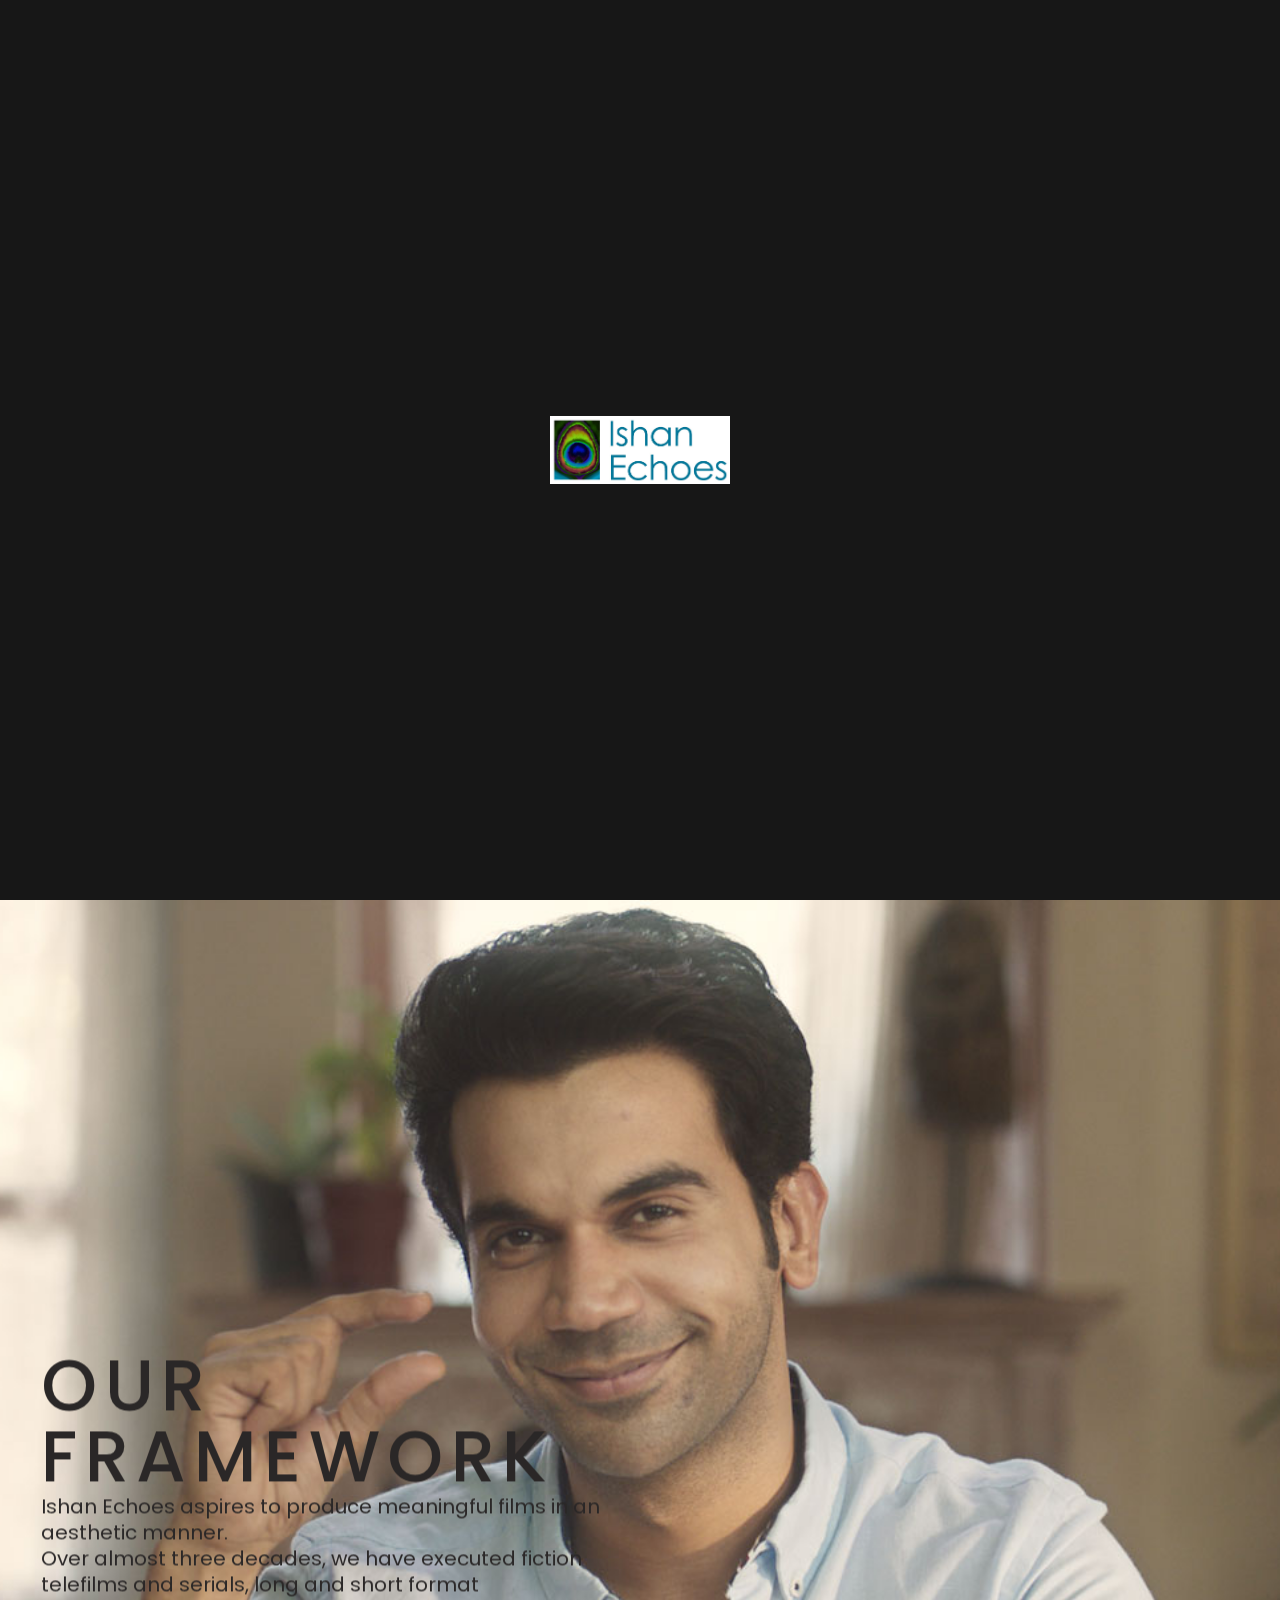
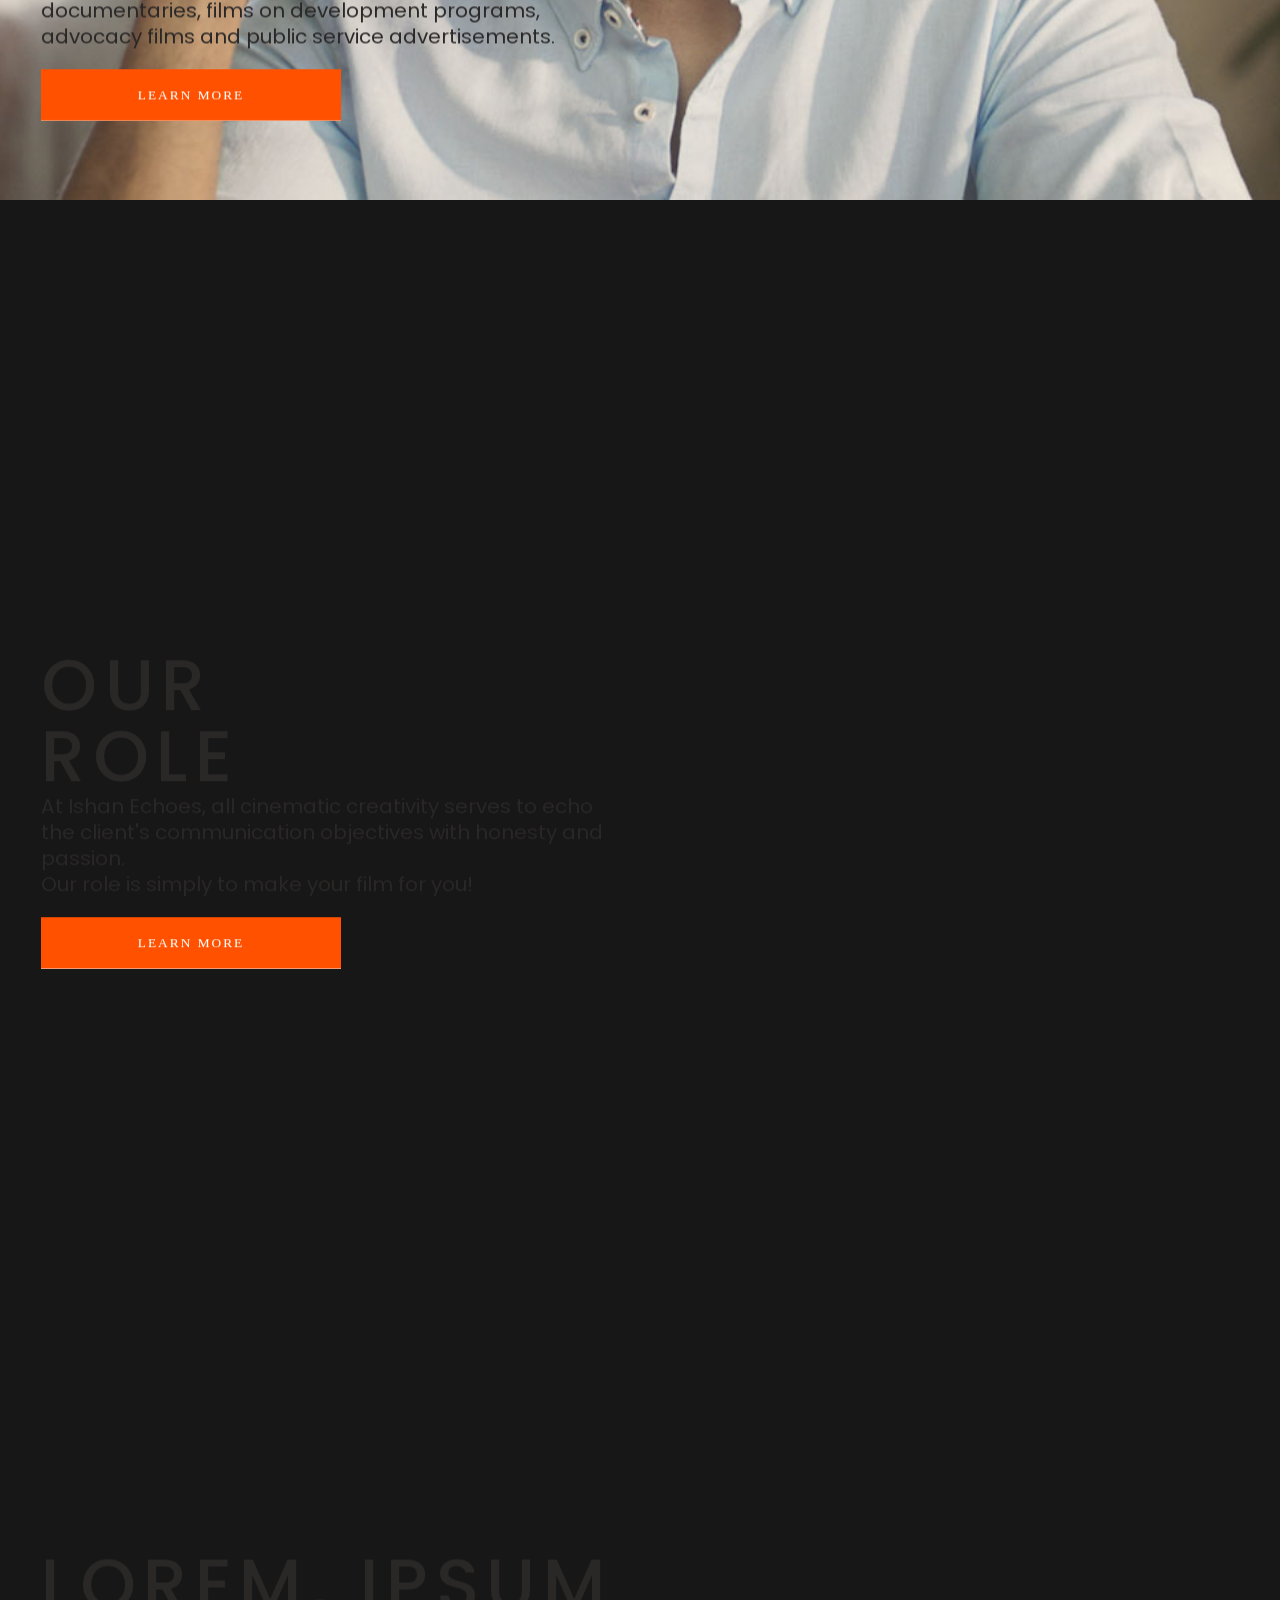
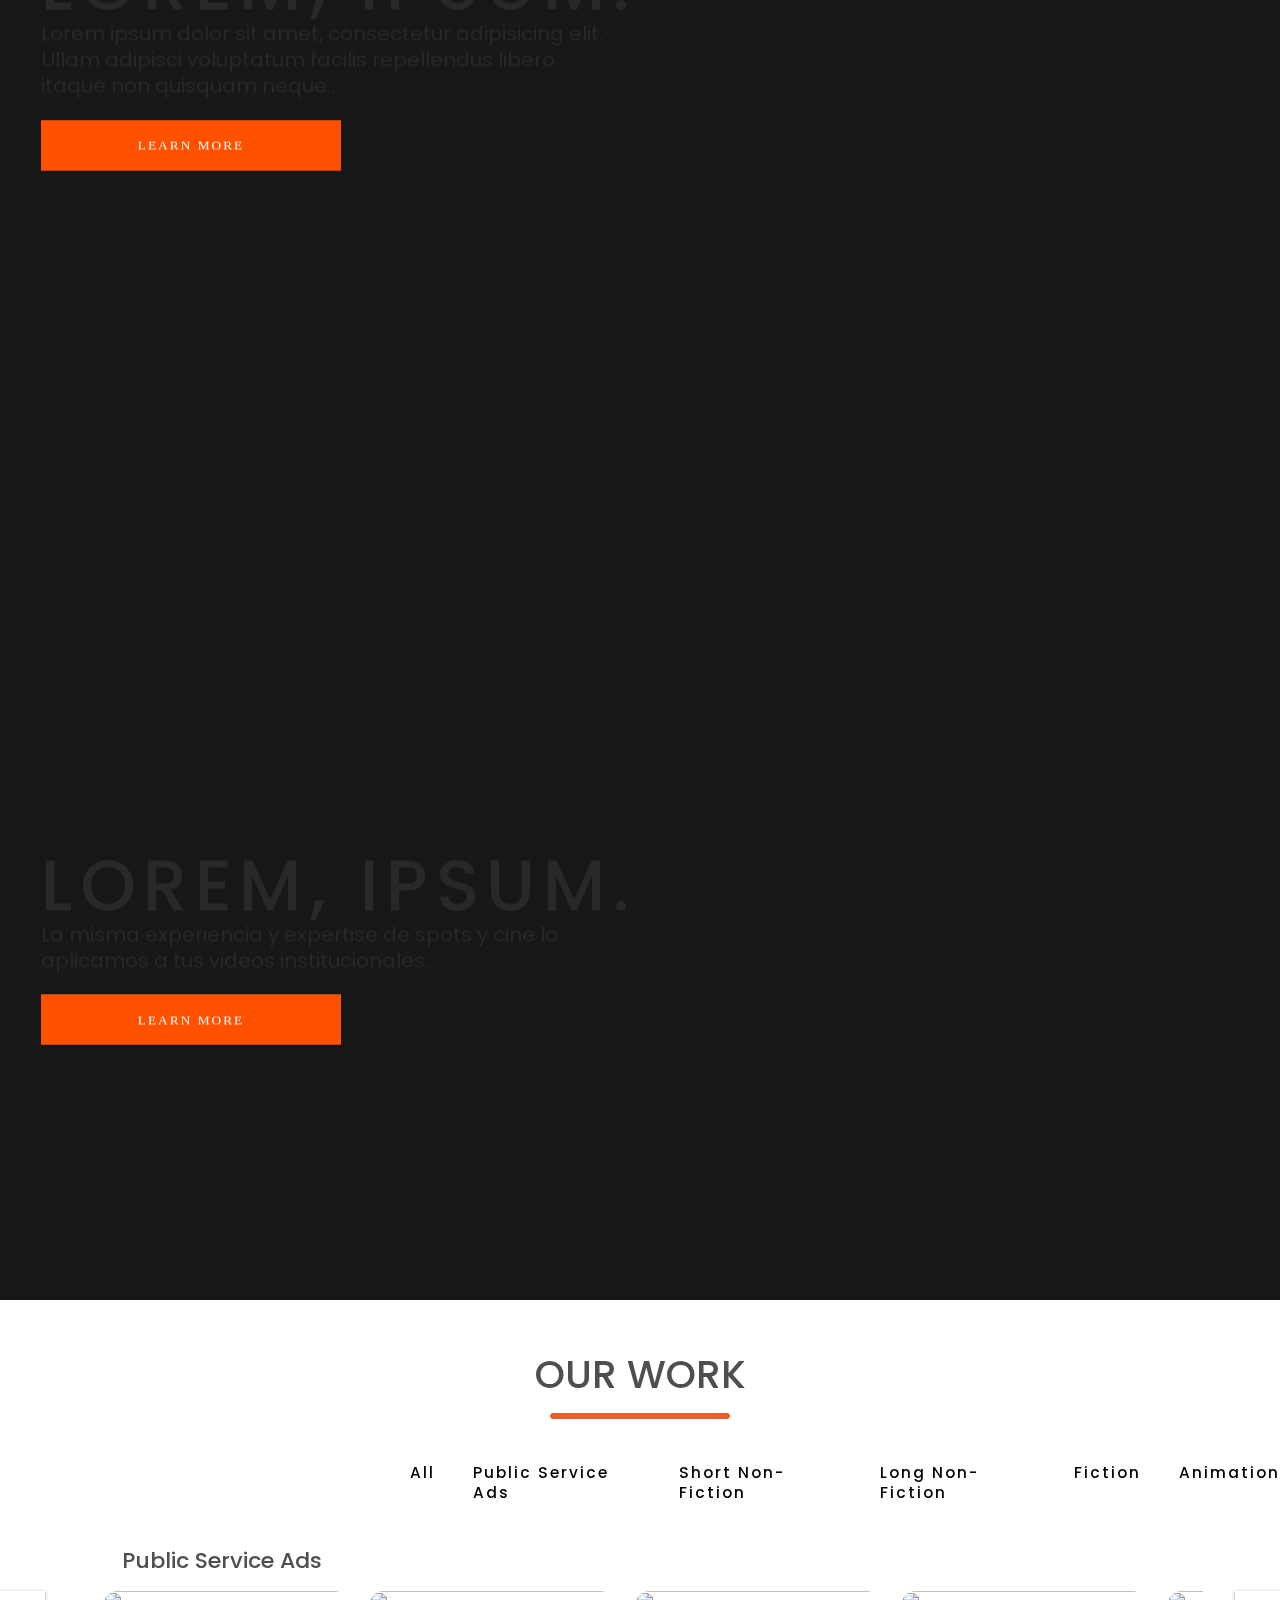
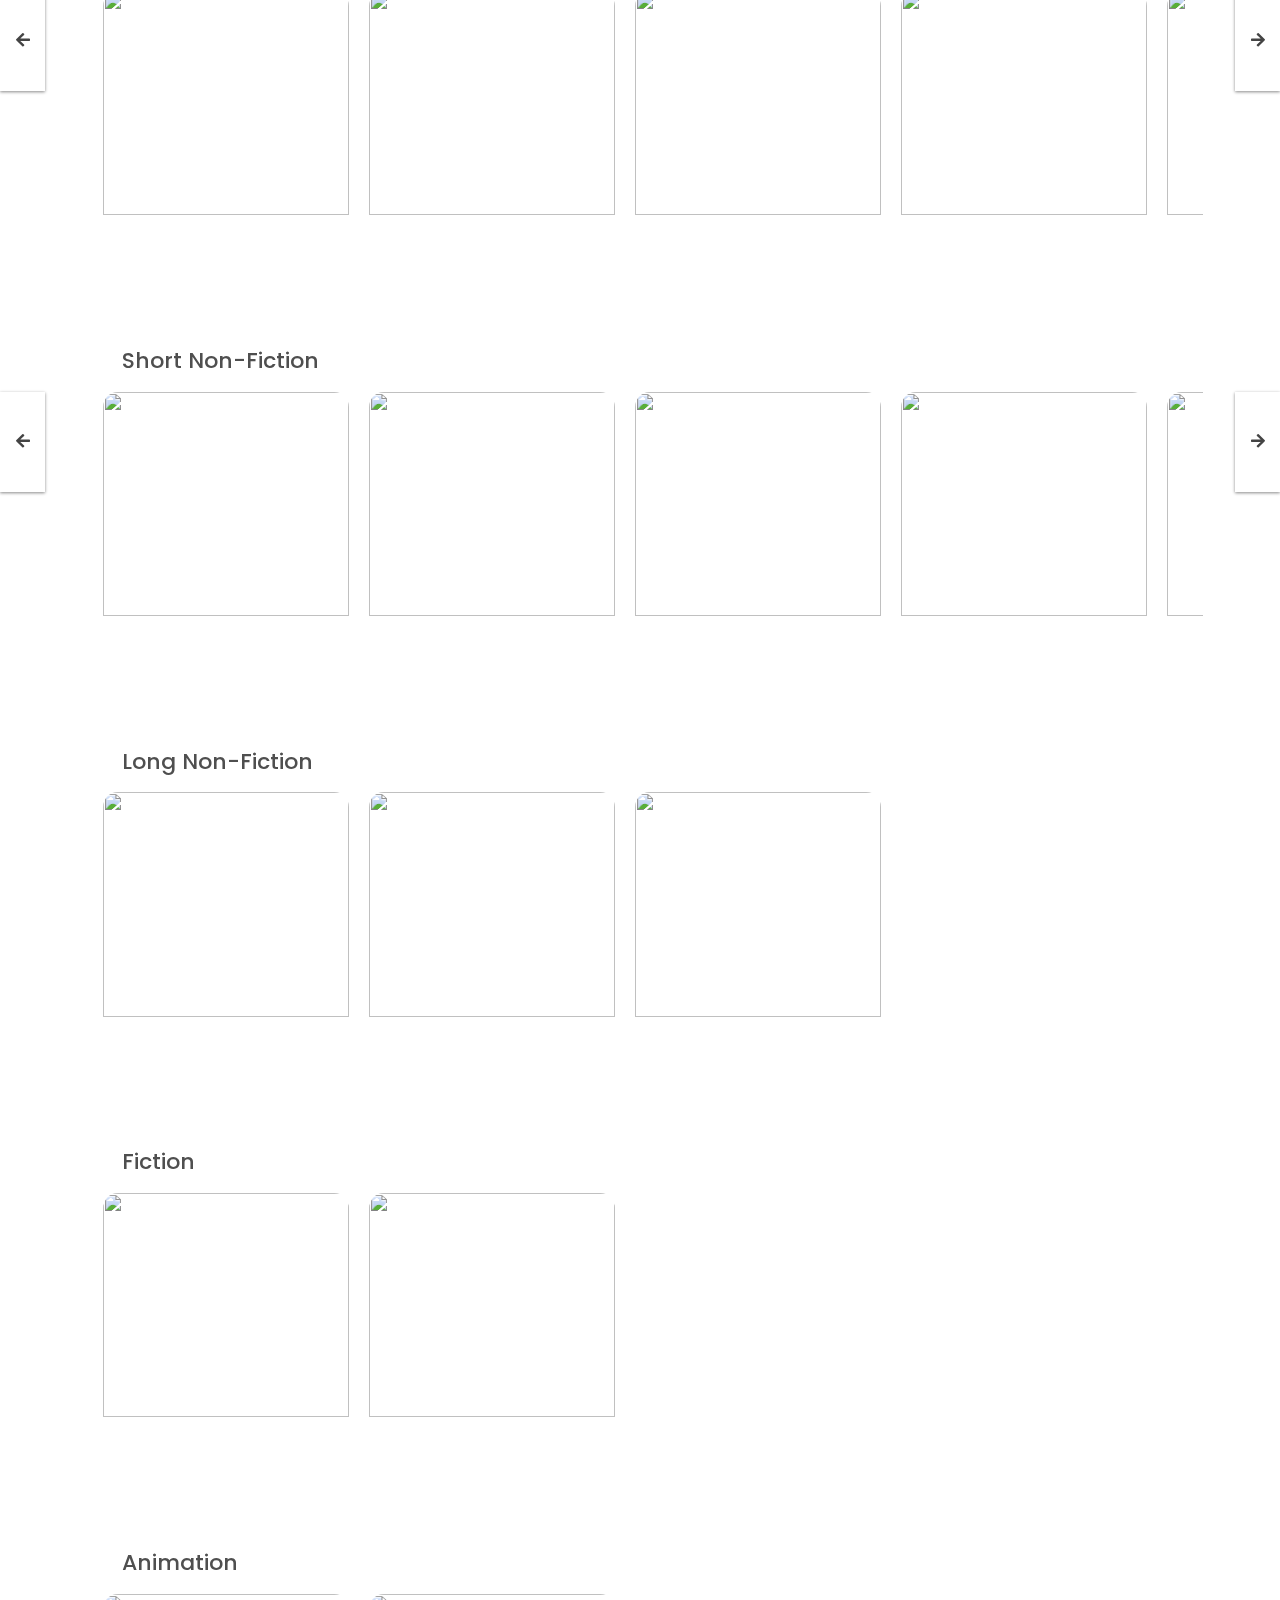
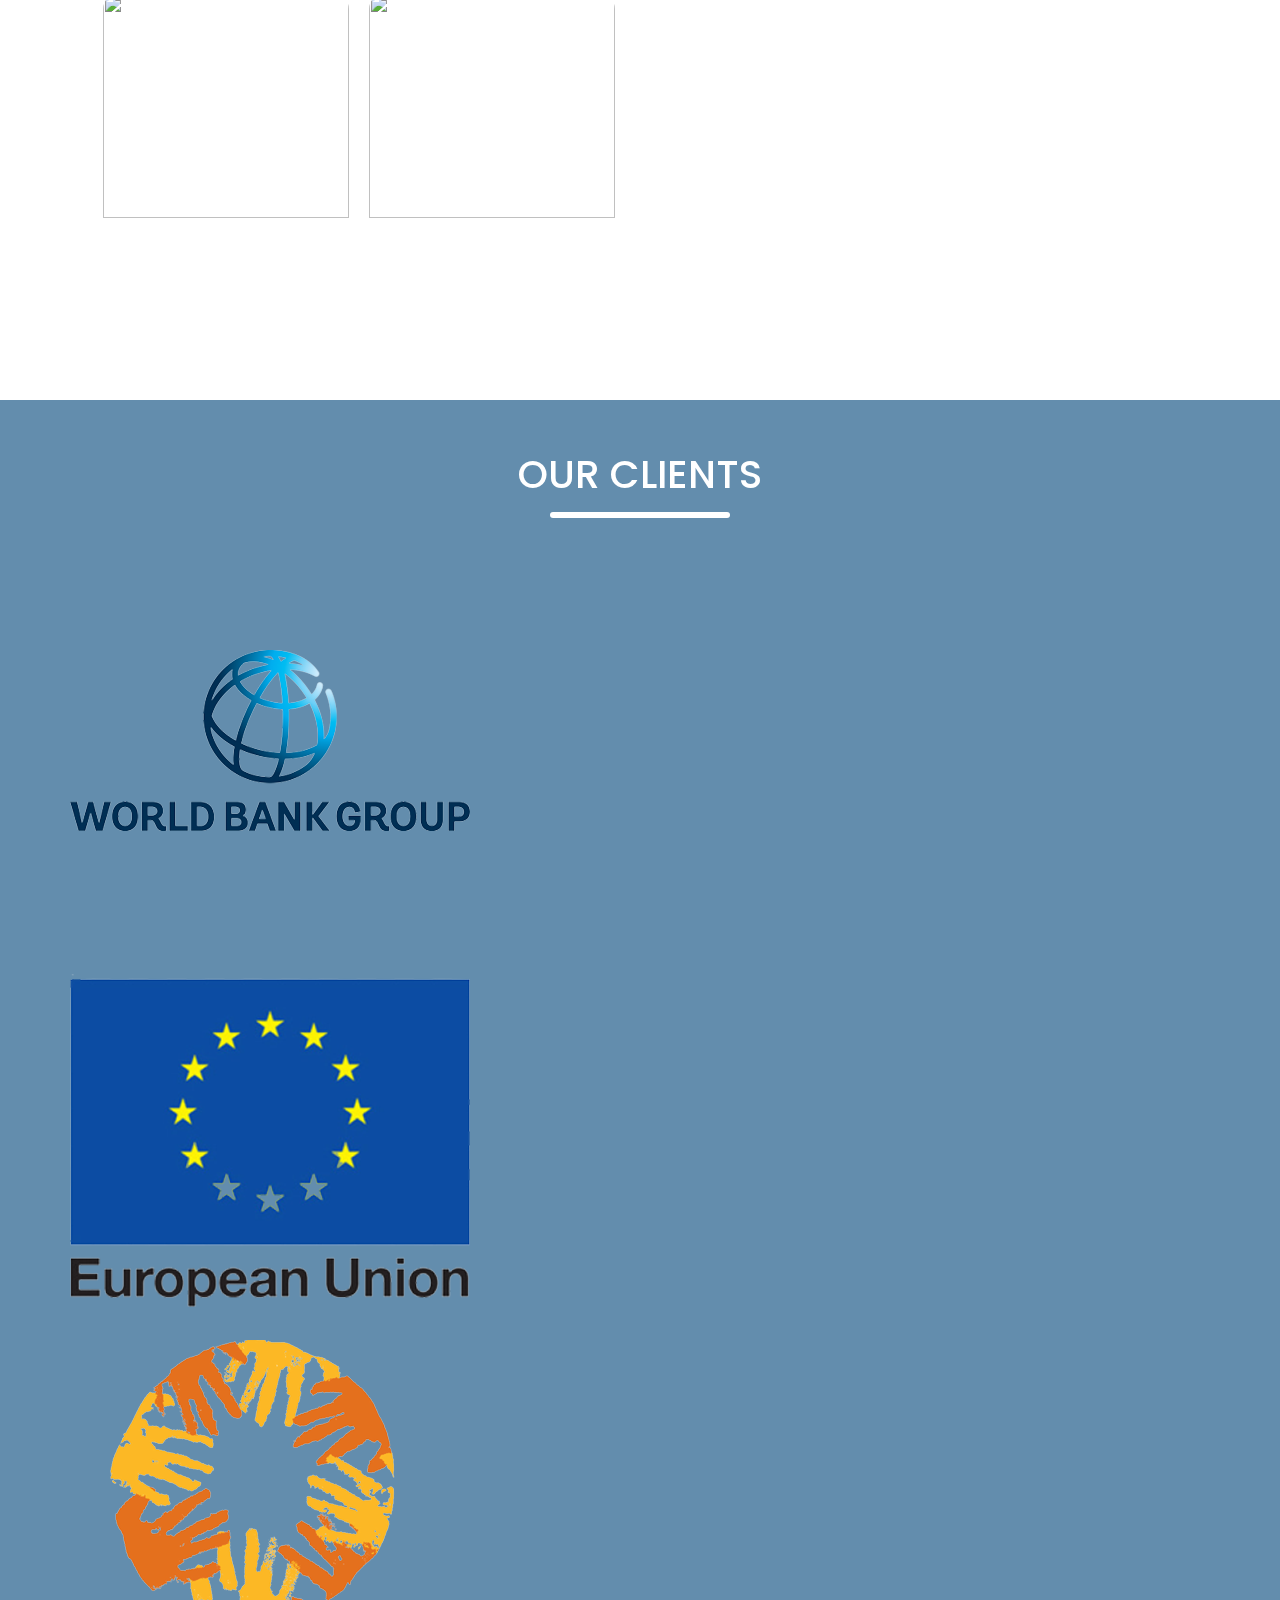
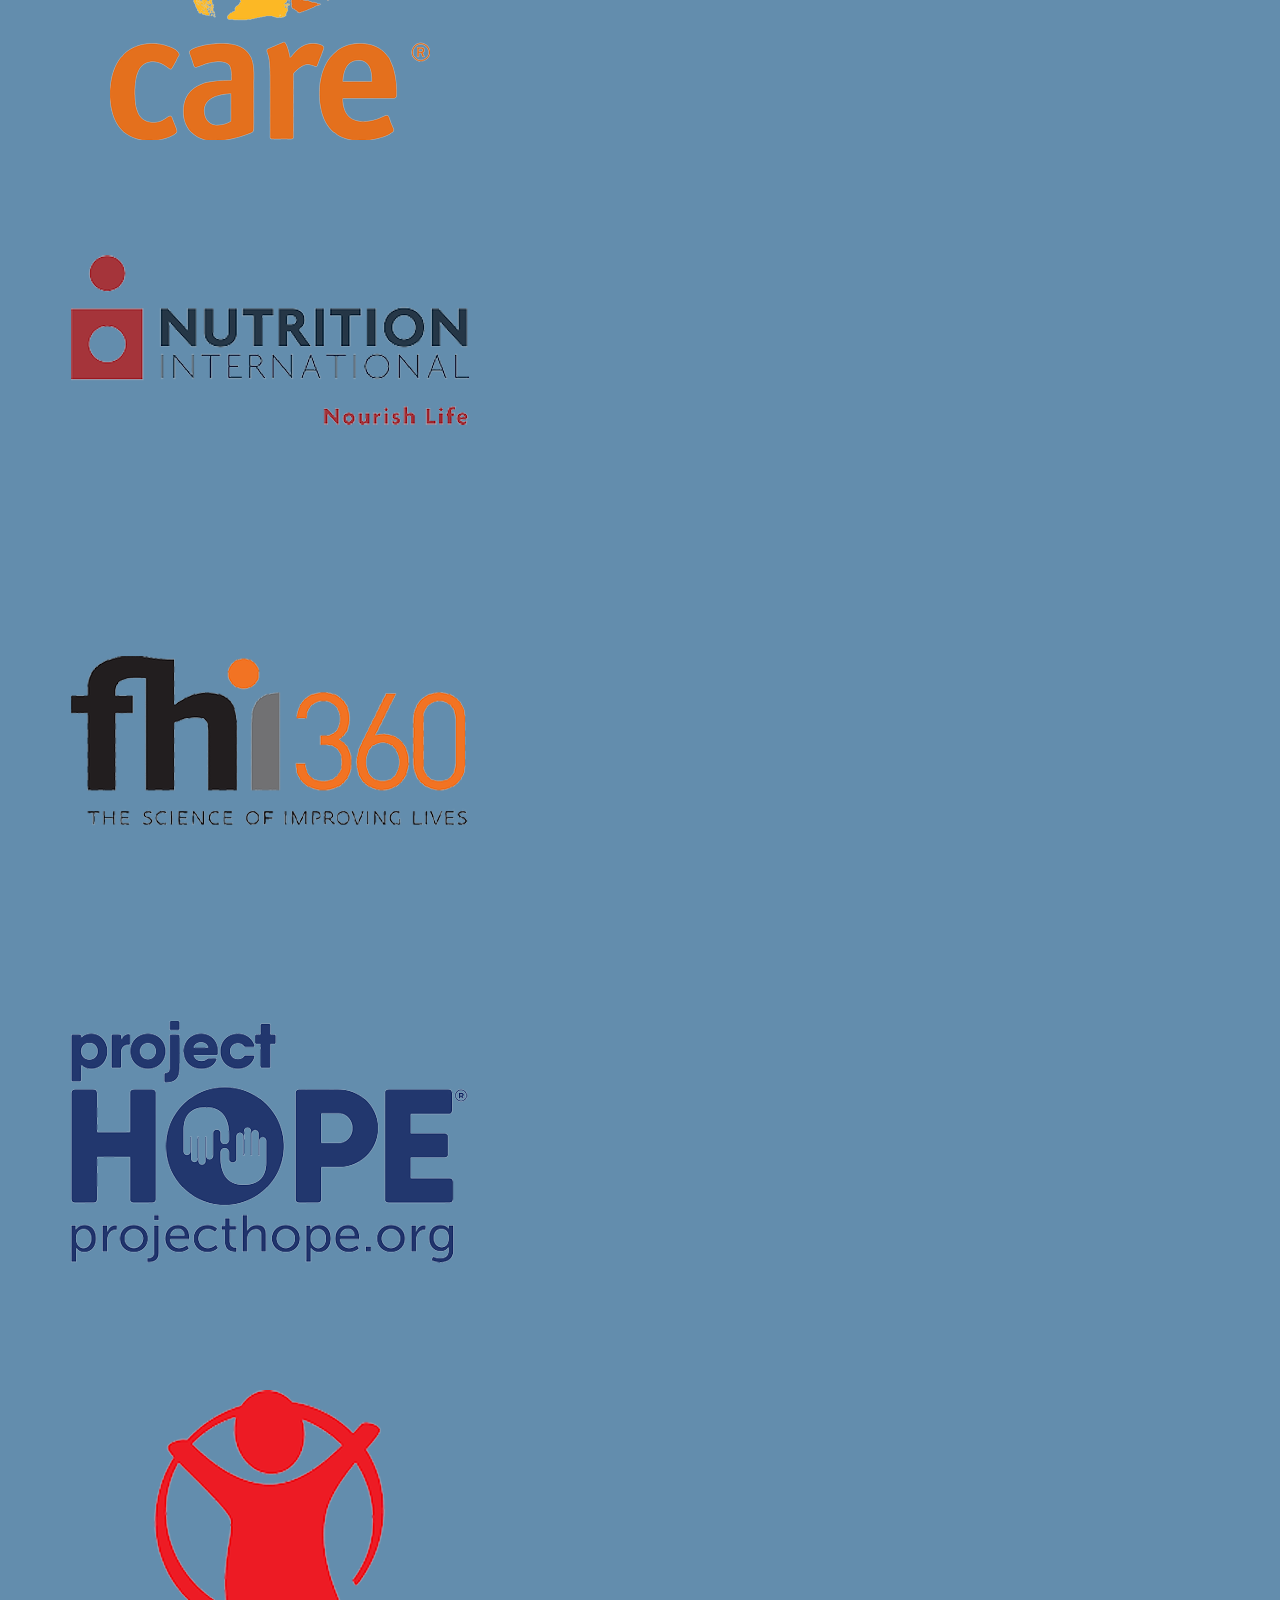
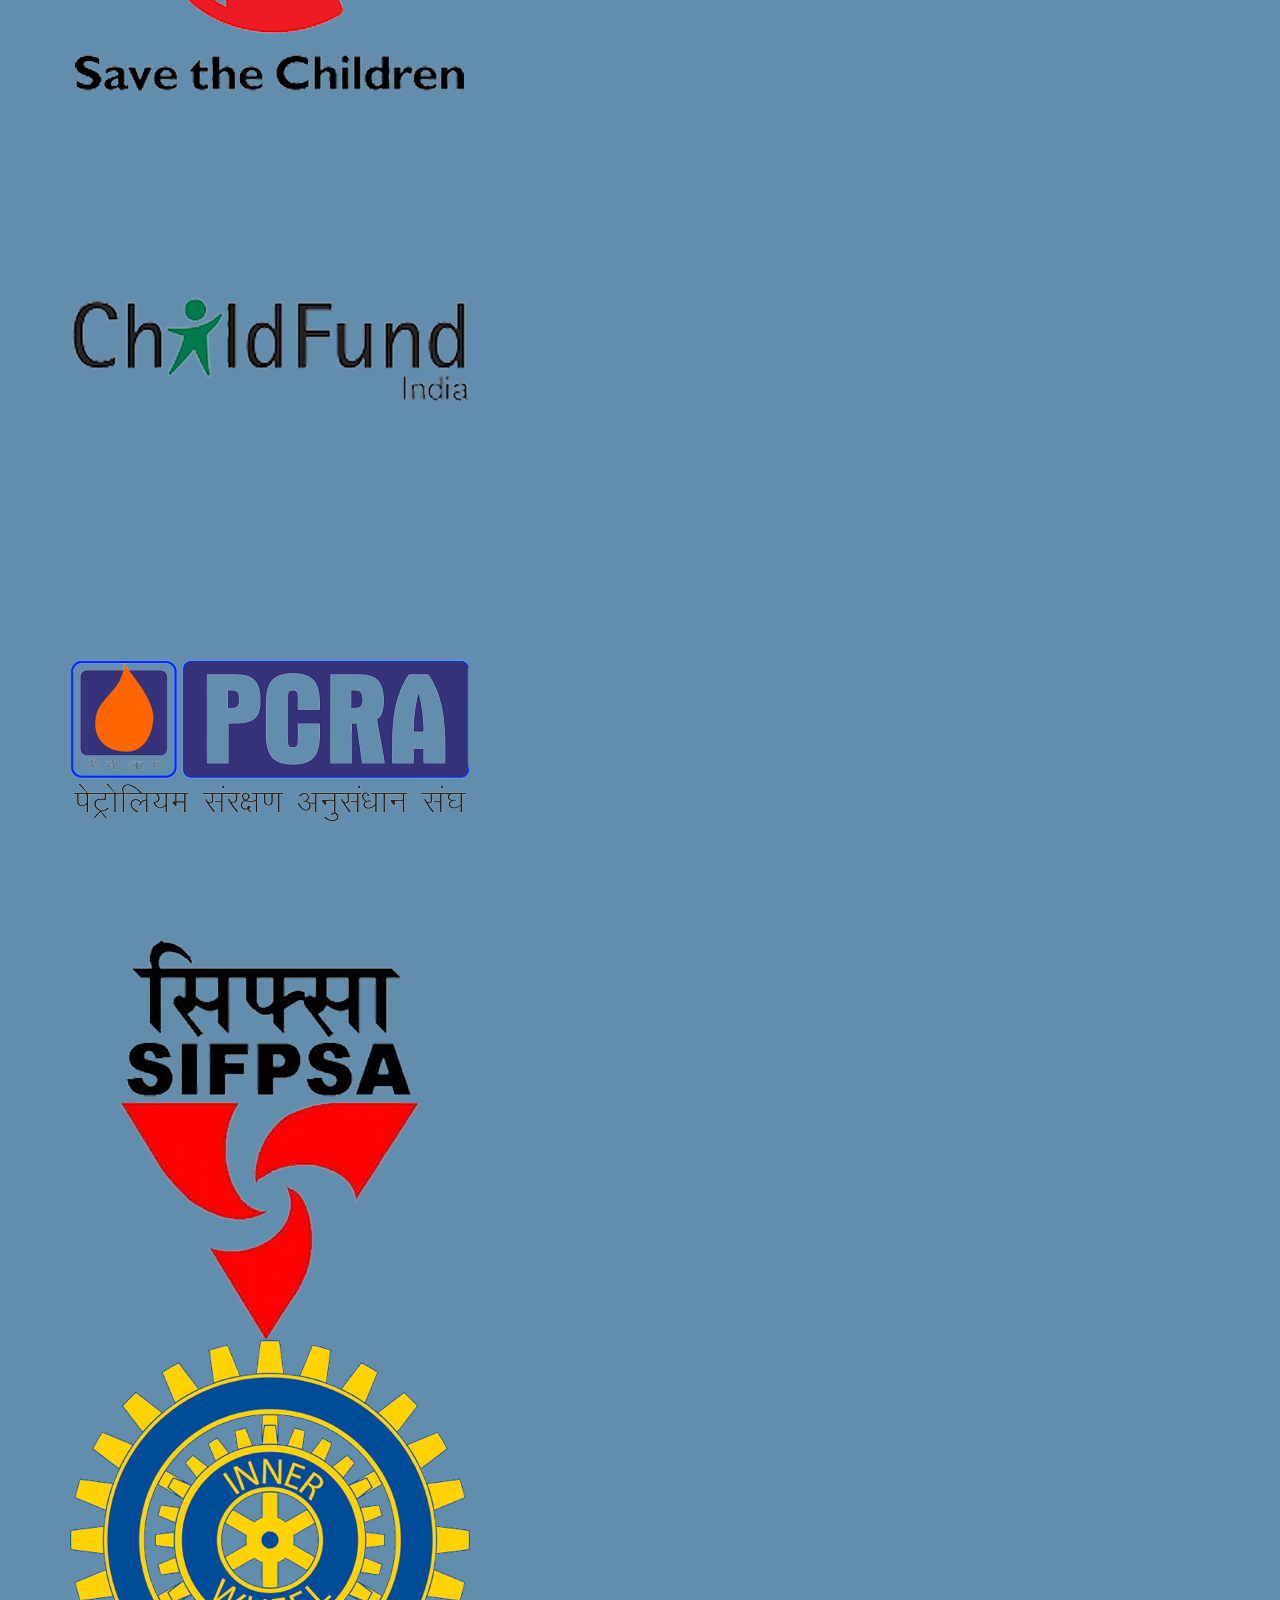
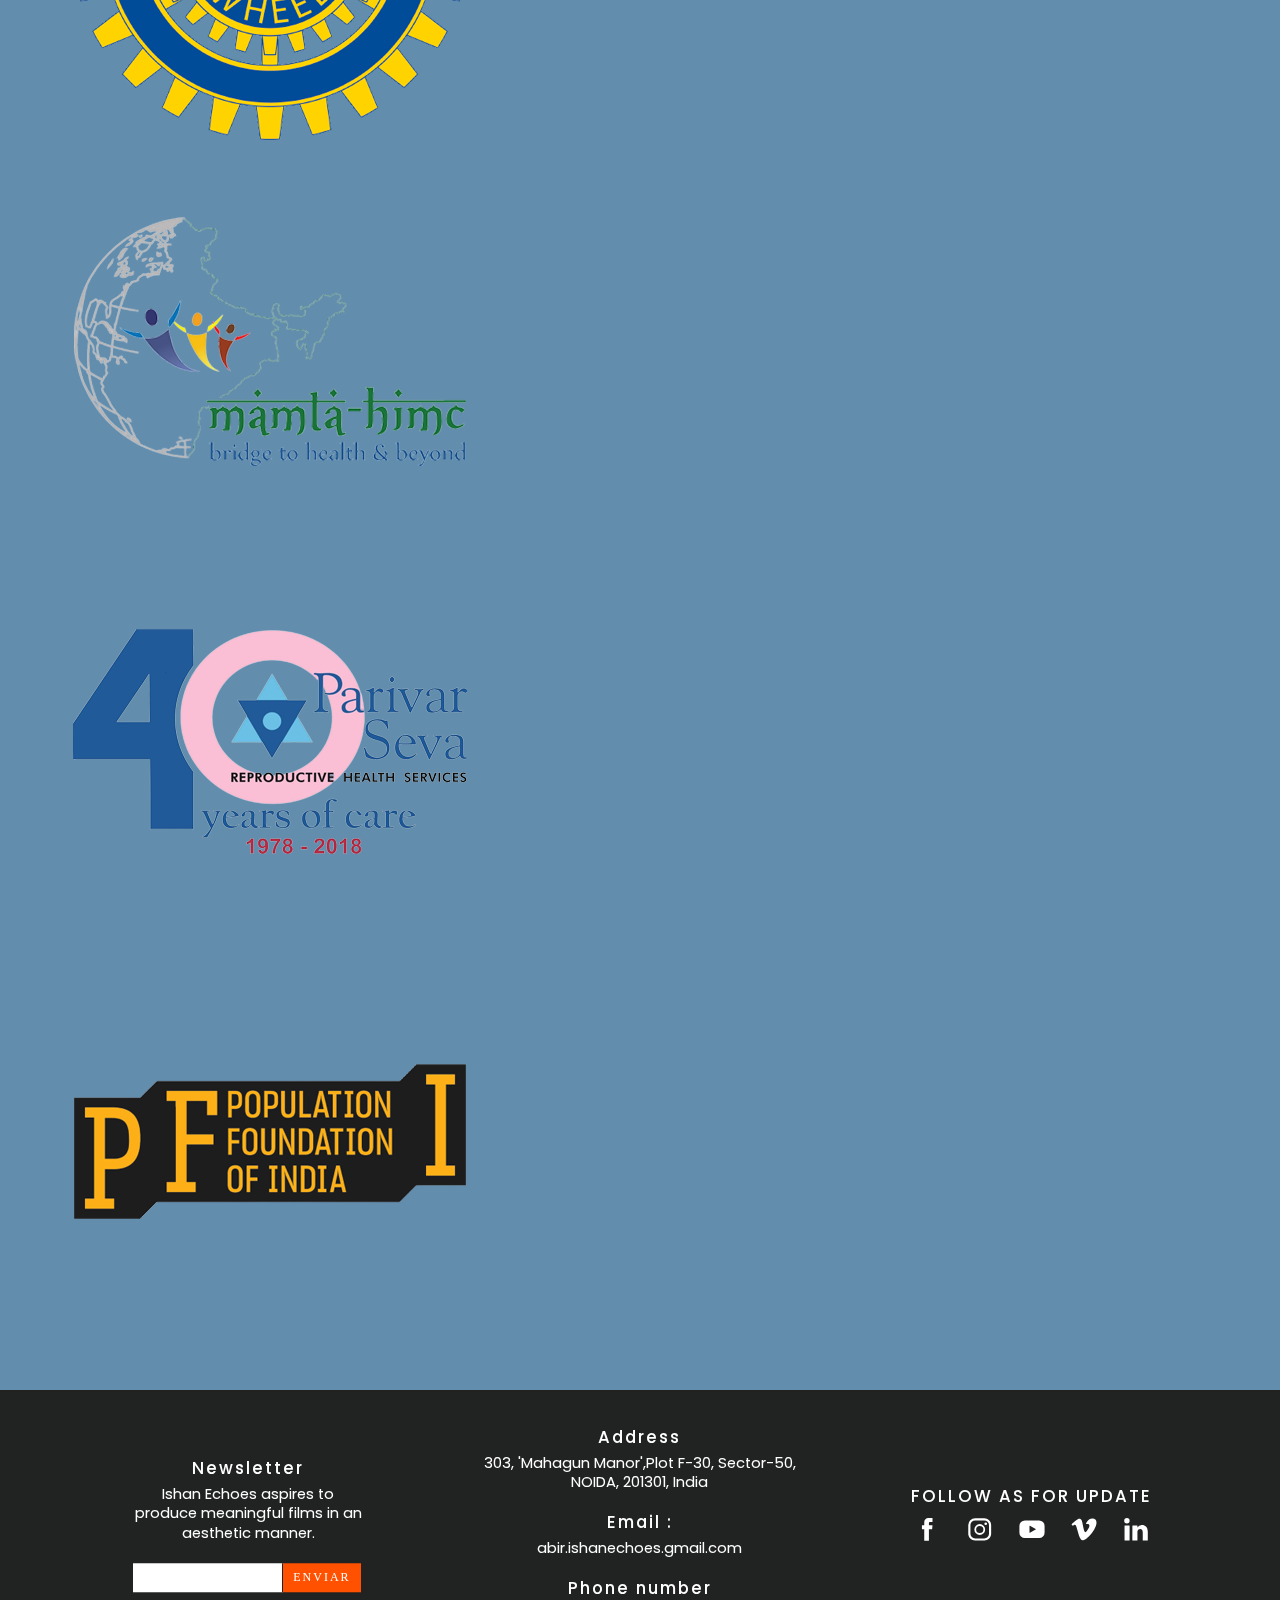
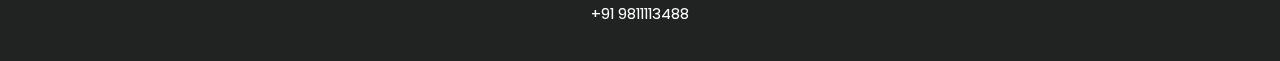
==== index.html @ 49f387ac "Add files via upload" ====
<!DOCTYPE html>
<html lang="en">

<head>
    <meta charset="UTF-8" />
    <meta name="viewport" content="width=device-width, initial-scale=1, shrink-to-fit=no" />
    <meta http-equiv="Content-Type" content="text/html; charset=utf-8">
    <link rel="stylesheet" href="./css/bootstrap-video-carousel.min.css" />
    <meta http-equiv="x-ua-compatible" content="ie=edge" />
    <title>Ishan Echoes | Home Page</title>
    <!-- ishan icon -->
    <link rel="icon" href="./img/tetimonial/favicon.png" type="image/x-icon" />


    <!-- custom css -->
    <link rel="stylesheet" href="style.css">
    <link rel="stylesheet" href="test.css">

    <!-- testimonial slider -->
    <link rel="stylesheet" href="https://cdn.jsdelivr.net/npm/slick-carousel@1.8.1/slick/slick.css">
    <link rel="stylesheet" href="https://cdnjs.cloudflare.com/ajax/libs/slick-carousel/1.5.9/slick-theme.min.css">

    <link rel="stylesheet" href="https://cdnjs.cloudflare.com/ajax/libs/font-awesome/5.11.2/css/all.min.css">
    <style>
        [data-controller=index] .projects-cont .bg-columns .text-service h2 {
            color: #2a2727;
        }

        [data-controller=index] .projects-cont .bg-columns .text-service p {
            color: #2a2727;
        }
    </style>
</head>

<body>
    <div class="load-cont">
        <div class="bg-color"><img class="load-ishan" src="./img/ie-logo1.jpg" alt="Ishan Load"></div>
        <div class="layers">
            <div class="layers__item">
                <div class="layers__item-img img1"></div>
            </div>
            <div class="layers__item">
                <div class="layers__item-img img2"></div>
            </div>
            <div class="layers__item">
                <div class="layers__item-img img3"></div>
            </div>
            <div class="layers__item">
                <div class="layers__item-img img4"></div>
            </div>
            <div class="layers__item">
                <div class="layers__item-img img5"></div>
            </div>
            <div class="layers__item">
                <div class="layers__item-img img6"></div>
            </div>
        </div>
    </div>
    <div class="menu-cont">
        <div class="relav">
            <a href="javascript:void(0)" class="logo"><img src="./img/ie-logo1.jpg" alt="logo"></a>
            <div class="menu-options">
                <div class="cent">
                    <a class="menu-li" href="javascript:void(0)">
                        <p class="principal">Home</p>
                    </a>
                    <div class="menu-li">
                        <p class="first principal">OUR WORK</p>
                        <div class="sub-options"><a href="javascript:void(0)">
                                <p>Public Service Ads</p>
                            </a><a href="javascript:void(0)">
                                <p>Short Non-Fiction</p>
                            </a><a href="javascript:void(0)">
                                <p>Long Non-Fiction</p>
                            </a><a href="javascript:void(0)">
                                <p>Fiction</p>
                            </a><a href="javascript:void(0)">
                                <p>Animation</p>[
                        </div>
                    </div>
                    <a class="menu-li" href="javascript:void(0)">
                        <p class="principal">OUR JOURNEY</p>
                    </a>
                    <a class="menu-li" href="javascript:void(0)">
                        <p class="principal">CLIENTS</p>
                    </a><a class="menu-li" href="javascript:void(0)">
                        <p class="principal">OUR TEAM</p>
                    </a><a class="menu-li" href="javascript:void(0)">
                        <p class="principal">CONTACT US</p>
                    </a>
                </div>
            </div>
            <div class="icon-cont" id="open-menu"><img src="./img/open-menu.svg" alt="Menu"></div>
        </div>
    </div>
    <div class="menu-overlay">
        <div class="close-cont"><img id="close-menu" src="./img/close.svg" alt="Close"></div>
        <div class="menu-options">
            <div class="columns">
                <div class="column">
                    <div class="first-row"><a href="javascript:void(0)">
                            <h3 class="sub">Home</h3>
                        </a></div>
                </div>
                <div class="column">
                    <div class="first-row">
                        <h3>OUR WORK</h3><a href="javascript:void(0)">
                            <p>Public Service Ads</p>
                        </a><a href="javascript:void(0)">
                            <p>Short Non-Fiction</p>
                        </a><a href="javascript:void(0)">
                            <p>Long Non-Fiction</p>
                        </a><a href="javascript:void(0)">
                            <p>Fiction</p>
                        </a><a href="javascript:void(0)">
                            <p>Animation</p>
                    </div>
                </div>
                <div class="column">
                    <div class="first-row"><a href="javascript:void(0)">
                            <h3 class="sub">OUR JOURNEY</h3>
                        </a></div>
                </div>
                <div class="column">
                    <div class="first-row"><a href="javascript:void(0)">
                            <h3 class="sub">CLIENTS</h3>
                        </a></div>
                </div>
                <div class="column">
                    <div class="first-row"><a href="javascript:void(0)">
                            <h3 class="sub">OUR TEAM</h3>
                        </a></div>
                </div>
                <div class="column">
                    <div class="first-row"><a href="javascript:void(0)">
                            <h3 class="sub">CONTACT US</h3>
                        </a></div>
                </div>
            </div>
        </div>
    </div>
    <!-- Carousel wrapper -->
    <div data-scroll-container>
        <div data-controller="index">
            <div class="banner-cont">
                <div class="splide" id="splide-index">
                    <div class="splide__track">
                        <ul class="splide__list">
                            <li class="splide__slide slide1">
                                <div id="ishan-vid2" class="video-slide"><video id="player_banner_2" muted autoplay loop
                                        playsinline>
                                        <!-- <source src="https://mdbcdn.b-cdn.net/img/video/Tropical.mp4" type="video/mp4"> -->
                                        <source src="./video/vdo-1.mp4" type="video/mp4">
                                    </video>
                                    <div class="filter"></div>
                                    <div class="text-service"><a href="javascript:void(0)">
                                            <p><span class="word">STEP 1</span></p>
                                            <h2 data-splitting>Ishan Echoes | Home Page 1</h2>
                                            <p><span class="word">Ishan Echoes aspires to produce meaningful films in an
                                                    aesthetic manner</span></p>
                                            <!-- <p><span class="word">Ishan Echoes aspires to produce meaningful films in an aesthetic manner</span></p> -->
                                        </a></div>
                                </div>
                            </li>
                            <li class="splide__slide">
                                <div id="ishan-vid1" class="video-slide"><video id="player_banner" muted autoplay loop
                                        playsinline>
                                        <!-- <source src="https://mdbcdn.b-cdn.net/img/video/forest.mp4" type="video/mp4"> -->
                                        <source src="./video/vdo-2.mp4" type="video/mp4">
                                    </video>
                                    <div class="filter"></div>
                                    <div class="text-service"><a href="javascript:void(0)">
                                            <p><span class="word">STEP 2</span></p>
                                            <h2 data-splitting>Ishan Echoes | Home Page 2</h2>
                                            <p><span class="word">Ishan Echoes aspires to produce meaningful films in an
                                                    aesthetic manner</span></p>
                                            <!-- <p><span class="word">Ishan Echoes aspires to produce meaningful films in an aesthetic manner</span></p> -->
                                        </a></div>
                                </div>
                            </li>
                            <li class="splide__slide">
                                <div id="ishan-vid3" class="video-slide"><video id="player_banner_3" muted autoplay loop
                                        playsinline>
                                        <!-- <source src="https://mdbcdn.b-cdn.net/img/video/Agua-natural.mp4"
                                            type="video/mp4"> -->
                                        <source src="./video/vdo-3.mp4"
                                            type="video/mp4">
                                    </video>
                                    <div class="filter"></div>
                                    <div class="text-service"><a
                                            href="player/523287250/MSS%20-%20Clinical%20antibacterial.html">
                                            <p><span class="word">STEP 3</span></p>
                                            <h2 data-splitting>Ishan Echoes | Home Page 3</h2>
                                            <p><span class="word">Ishan Echoes aspires to produce meaningful films in an
                                                    aesthetic manner</span></p>
                                            <!-- <p><span class="word">Ishan Echoes aspires to produce meaningful films in an aesthetic manner</span></p> -->
                                        </a></div>
                                </div>
                            </li>
                        </ul>
                    </div>
                </div>
                <div class="arrow-down">
                    <p>Scroll</p>
                </div>
            </div>
            <!-- Carousel wrapper -->

            <div class="projects-cont" id="fixed-elements">
                <div class="bg-columns bg-cont" data-scroll data-scroll-sticky data-scroll-target="#fixed-elements">
                    <div class="bg-columns sld1" id="bg-sld"></div>
                </div>
                <div class="bg-columns txt sld1-sm">
                    <div class="text-service" data-scroll data-scroll-speed="1" data-scroll-call="sld1"
                        data-scroll-repeat="true">
                        <h2>OUR<br>FRAMEWORK</h2>
                        <p><span class="word">Ishan Echoes aspires to produce meaningful films in an aesthetic
                                manner.</span></p>
                        <p><span class="word">Over almost three decades, we have executed fiction telefilms and serials,
                                long and short format documentaries, films on development programs, advocacy films and
                                public service advertisements.</span></p>
                        <div class="btn-hide">
                            <div class="aux-btn"><a href="javascript:void(0)" class="button">Learn more</a></div>
                        </div>
                    </div>
                </div>
                <div class="bg-columns txt sld2-sm">
                    <div class="text-service" data-scroll data-scroll-speed="1" data-scroll-call="sld2"
                        data-scroll-repeat="true">
                        <h2>OUR<br>ROLE</h2>
                        <p><span class="word">At Ishan Echoes, all cinematic creativity serves to echo the client's
                                communication objectives with honesty and passion.</span></p>
                        <p><span class="word">Our role is simply to make your film for you!</span></p>
                        <div class="btn-hide">
                            <div class="aux-btn"><a href="javascript:void(0)" class="button">Learn more</a></div>
                        </div>
                    </div>
                </div>
                <div class="bg-columns txt sld3-sm">
                    <div class="text-service" data-scroll data-scroll-speed="1" data-scroll-call="sld3"
                        data-scroll-repeat="true">
                        <h2>Lorem, ipsum.</h2>
                        <p><span class="word">Lorem ipsum dolor sit amet, consectetur adipisicing elit. Ullam adipisci
                                voluptatum facilis repellendus libero itaque non quisquam neque..</span></p>
                        <div class="btn-hide">
                            <div class="aux-btn"><a href="javascript:void(0)" class="button">Learn more</a></div>
                        </div>
                    </div>
                </div>
                <div class="bg-columns txt sld4-sm">
                    <div class="text-service" data-scroll data-scroll-speed="1" data-scroll-call="sld4"
                        data-scroll-repeat="true">
                        <h2>Lorem, ipsum.</h2>
                        <p><span class="word">La misma experiencia y expertise de spots y cine lo aplicamos a tus
                                videos
                                institucionales.</span></p>
                        <div class="btn-hide">
                            <div class="aux-btn"><a href="javascript:void(0)" class="button">Learn more</a></div>
                        </div>
                    </div>
                </div>

            </div>
        </div>

        <!-- my work start -->
        <section class="work-container">
            <h2>OUR WORK</h2>
            <div class="lineBottom"></div>
            <div class="my-work">
                <ul class="work-list">
                    <li><a href="#all">All</a></li>
                    <li><a href="#public-service">Public Service Ads</a></li>
                    <li><a href="#short-non-fiction">Short Non-Fiction</a></li>
                    <li><a href="#long-non-fiction">Long Non-Fiction</a></li>
                    <li><a href="#fiction">Fiction</a></li>
                    <li><a href="#animation">Animation</a></li>
                </ul>
            </div>
            <div class="work-contents" id="all">
                <div class="work-item" id="public-service">
                    <div class="work-heading">
                        <h3>Public Service Ads</h3>
                    </div>
                    <div class="vdo">
                        <div id="slider-container" class="slider">
                            <div class="slide">
                                <img src="https://images.unsplash.com/photo-1574482620811-1aa16ffe3c82?ixlib=rb-1.2.1&ixid=eyJhcHBfaWQiOjEyMDd9&auto=format&fit=crop&w=1050&q=20"
                                    alt="">
                            </div>
                            <div class="slide">
                                <img src="https://images.unsplash.com/photo-1574451311232-cb647e9d71f9?ixlib=rb-1.2.1&ixid=eyJhcHBfaWQiOjEyMDd9&auto=format&fit=crop&w=1050&q=20"
                                    alt="">
                            </div>
                            <div class="slide">
                                <img src="https://images.unsplash.com/photo-1574449423472-4bc6a3d2473d?ixlib=rb-1.2.1&ixid=eyJhcHBfaWQiOjEyMDd9&auto=format&fit=crop&w=1050&q=20"
                                    alt="">
                            </div>
                            <div class="slide">
                                <img src="https://images.unsplash.com/photo-1574459472673-09bbda49102a?ixlib=rb-1.2.1&ixid=eyJhcHBfaWQiOjEyMDd9&auto=format&fit=crop&w=928&q=20"
                                    alt="">
                            </div>
                            <div class="slide">
                                <img src="https://images.unsplash.com/photo-1479981280584-037818c1297d?ixlib=rb-1.2.1&ixid=eyJhcHBfaWQiOjEyMDd9&auto=format&fit=crop&w=1950&q=20"
                                    alt="">
                            </div>
                            <div class="slide">
                                <img src="https://images.unsplash.com/photo-1511593358241-7eea1f3c84e5?ixlib=rb-1.2.1&ixid=eyJhcHBfaWQiOjEyMDd9&auto=format&fit=crop&w=967&q=20"
                                    alt="">
                            </div>
                            <div class="slide">
                                <img src="https://images.unsplash.com/photo-1560259324-12a044e67c34?ixlib=rb-1.2.1&auto=format&fit=crop&w=967&q=20"
                                    alt="">
                            </div>
                            <div onclick="prev()" class="control-prev-btn">
                                <i class="fas fa-arrow-left"></i>
                            </div>
                            <div onclick="next()" class="control-next-btn">
                                <i class="fas fa-arrow-right"></i>
                            </div>
                        </div>
                    </div>
                </div>
                <div class="work-item" id="short-non-fiction">
                    <div class="work-heading">
                        <h3>Short Non-Fiction</h3>
                    </div>
                    <div class="vdo">
                        <div id="slider-container-1" class="slider">
                            <div class="slide">
                                <img src="https://images.unsplash.com/photo-1574482620811-1aa16ffe3c82?ixlib=rb-1.2.1&ixid=eyJhcHBfaWQiOjEyMDd9&auto=format&fit=crop&w=1050&q=20"
                                    alt="">
                            </div>
                            <div class="slide">
                                <img src="https://images.unsplash.com/photo-1574451311232-cb647e9d71f9?ixlib=rb-1.2.1&ixid=eyJhcHBfaWQiOjEyMDd9&auto=format&fit=crop&w=1050&q=20"
                                    alt="">
                            </div>
                            <div class="slide">
                                <img src="https://images.unsplash.com/photo-1574449423472-4bc6a3d2473d?ixlib=rb-1.2.1&ixid=eyJhcHBfaWQiOjEyMDd9&auto=format&fit=crop&w=1050&q=20"
                                    alt="">
                            </div>
                            <div class="slide">
                                <img src="https://images.unsplash.com/photo-1574459472673-09bbda49102a?ixlib=rb-1.2.1&ixid=eyJhcHBfaWQiOjEyMDd9&auto=format&fit=crop&w=928&q=20"
                                    alt="">
                            </div>
                            <div class="slide">
                                <img src="https://images.unsplash.com/photo-1479981280584-037818c1297d?ixlib=rb-1.2.1&ixid=eyJhcHBfaWQiOjEyMDd9&auto=format&fit=crop&w=1950&q=20"
                                    alt="">
                            </div>
                            <div class="slide">
                                <img src="https://images.unsplash.com/photo-1511593358241-7eea1f3c84e5?ixlib=rb-1.2.1&ixid=eyJhcHBfaWQiOjEyMDd9&auto=format&fit=crop&w=967&q=20"
                                    alt="">
                            </div>
                            <div class="slide">
                                <img src="https://images.unsplash.com/photo-1560259324-12a044e67c34?ixlib=rb-1.2.1&auto=format&fit=crop&w=967&q=20"
                                    alt="">
                            </div>
                            <div class="slide">
                                <img src="images.unsplash.com/photo-1532787799187-93655e51d472?ixlib=rb-1.2.1&auto=format&fit=crop&w=967&q=20"
                                    alt="">
                            </div>
                            <div onclick="prevButton()" class="control-prev-btn">
                                <i class="fas fa-arrow-left"></i>
                            </div>
                            <div onclick="nextButoon()" class="control-next-btn">
                                <i class="fas fa-arrow-right"></i>
                            </div>
                        </div>
                    </div>
                </div>
                <div class="work-item" id="long-non-fiction">
                    <div class="work-heading">
                        <h3>Long Non-Fiction</h3>
                    </div>
                    <div class="vdo">
                        <div id="slider-container" class="slider">
                            <div class="slide">
                                <img src="https://images.unsplash.com/photo-1574482620811-1aa16ffe3c82?ixlib=rb-1.2.1&ixid=eyJhcHBfaWQiOjEyMDd9&auto=format&fit=crop&w=1050&q=20"
                                    alt="">
                            </div>
                            <div class="slide">
                                <img src="https://images.unsplash.com/photo-1574451311232-cb647e9d71f9?ixlib=rb-1.2.1&ixid=eyJhcHBfaWQiOjEyMDd9&auto=format&fit=crop&w=1050&q=20"
                                    alt="">
                            </div>
                            <div class="slide">
                                <img src="https://images.unsplash.com/photo-1574449423472-4bc6a3d2473d?ixlib=rb-1.2.1&ixid=eyJhcHBfaWQiOjEyMDd9&auto=format&fit=crop&w=1050&q=20"
                                    alt="">
                            </div>
                        </div>
                    </div>
                </div>
                <div class="work-item" id="fiction">
                    <div class="work-heading">
                        <h3>Fiction</h3>
                    </div>
                    <div class="vdo">
                        <div id="slider-container" class="slider">
                            <div class="slide">
                                <img src="https://images.unsplash.com/photo-1574482620811-1aa16ffe3c82?ixlib=rb-1.2.1&ixid=eyJhcHBfaWQiOjEyMDd9&auto=format&fit=crop&w=1050&q=20"
                                    alt="">
                            </div>
                            <div class="slide">
                                <img src="https://images.unsplash.com/photo-1574451311232-cb647e9d71f9?ixlib=rb-1.2.1&ixid=eyJhcHBfaWQiOjEyMDd9&auto=format&fit=crop&w=1050&q=20"
                                    alt="">
                            </div>
                        </div>
                    </div>
                </div>
                <div class="work-item" id="animation">
                    <div class="work-heading">
                        <h3>Animation</h3>
                    </div>
                    <div class="vdo">
                        <div id="slider-container" class="slider">
                            <div class="slide">
                                <img src="https://images.unsplash.com/photo-1574482620811-1aa16ffe3c82?ixlib=rb-1.2.1&ixid=eyJhcHBfaWQiOjEyMDd9&auto=format&fit=crop&w=1050&q=20"
                                    alt="">
                            </div>
                            <div class="slide">
                                <img src="https://images.unsplash.com/photo-1574451311232-cb647e9d71f9?ixlib=rb-1.2.1&ixid=eyJhcHBfaWQiOjEyMDd9&auto=format&fit=crop&w=1050&q=20"
                                    alt="">
                            </div>
                        </div>
                    </div>
                </div>
            </div>
        </section>
        <!-- my work start -->

        <!-- Testimonial slider -->
        <div class="wrapper-slide"  id="our-client">
            <h2>OUR CLIENTS</h2>
            <div class="lineBottom"></div>
            <div class="my-slider">
                <div><img src="./img/tetimonial/1.clients.png" alt="lgo"></div>
                <div><img src="./img/tetimonial/2.clients.png" alt="lgo"></div>
                <div><img src="./img/tetimonial/3.clients.png" alt="lgo"></div>
                <div><img src="./img/tetimonial/4.clients.png" alt="lgo"></div>
                <div><img src="./img/tetimonial/5.clients.png" alt="lgo"></div>
                <div><img src="./img/tetimonial/6.clients.png" alt="lgo"></div>
                <div><img src="./img/tetimonial/7.clients.png" alt="lgo"></div>
                <div><img src="./img/tetimonial/8.clients.png" alt="lgo"></div>
                <div><img src="./img/tetimonial/9.clients.png" alt="lgo"></div>
                <div><img src="./img/tetimonial/10.clients.png" alt="lgo"></div>
                <div><img src="./img/tetimonial/11.clients.png" alt="lgo"></div>
                <div><img src="./img/tetimonial/12.clients.png" alt="lgo"></div>
                <div><img src="./img/tetimonial/13.clients.png" alt="lgo"></div>
                <div><img src="./img/tetimonial/14.clients.png" alt="lgo"></div>
            </div>
        </div>
        <!-- Testimonial slider -->
        <div class="footer-cont">
            <div class="columns">
                <div class="column">
                    <div class="news">
                        <h3>Newsletter</h3>
                        <p>Ishan Echoes aspires to produce meaningful films in an aesthetic manner.</p>
                        <div>
                            <form class="input-cont" id="news-chimp" data-msg-alert="Gracias por suscribirte!"
                                action="javascript:void(0)" name="mc-embedded-subscribe-form" target="_blank"
                                novalidate><input class="news-input" type="email" required value="" name="EMAIL"
                                    id="mce-EMAIL" aria-label="newsletter">
                                <div style="position: absolute; left: -5000px;" aria-hidden="true"><input
                                        name="b_134f47706dd6f747e41dfc2f6_d56ec8690a" tabindex="-1" value=""></div>
                                <button type="submit" class="button" id="mc-embedded-subscribe">Enviar</button>
                            </form>
                        </div>
                    </div>
                </div>
                <div class="column">
                    <div class="contact">
                        <div class="address">
                            <h3>Address</h3>
                            <p>303, 'Mahagun Manor',Plot F-30, Sector-50,</p>
                            <p>NOIDA, 201301, India</p>
                        </div>
                        <div class="mail">
                            <h3>Email :</h3>
                            <p>abir.ishanechoes.gmail.com</p>
                        </div>
                        <div class="phone">
                            <h3>Phone number</h3>
                            <p>+91 9811113488</p>
                            <!-- <p>+593 451 028 96</p>
                            <p>+593 450 501 58</p>
                            <p>+593 451 291 27</p> -->
                        </div>
                    </div>
                </div>
                <div class="column">
                    <div class="social">
                        <h3>FOLLOW AS FOR UPDATE</h3>
                        <div class="img-cont">
                            <div class="icons"><a href="javascript:void(0)" target="_blank" rel="noopener"><img
                                        src="img/social-07.svg" alt="facebook"></a><a href="javascript:void(0)"
                                    target="_blank" rel="noopener"><img src="img/social-08.svg" alt="instagram"></a><a
                                    href="javascript:void(0)" target="_blank" rel="noopener"><img
                                        src="img/social-09.svg" alt="youtube"></a><a href="javascript:void(0)"
                                    target="_blank" rel="noopener"><img src="img/social-10.svg" alt="vimeo"></a><a
                                    href="javascript:void(0)" target="_blank" rel="noopener"><img
                                        src="img/social-11.svg" alt="linkedin"></a></div>
                        </div>
                        <div class="sponsor">
                            <!-- <div class="acolite"><a href="javascript:void(0)" target="_blank" rel="noopener"><img
                                        src="img/acolite-03.svg" alt="Acolite"></a></div> -->
                        </div>
                    </div>
                </div>
            </div>
        </div>
    </div>

    <!-- MDB -->
    <script src="./js/main.js"></script>
    <script type="text/javascript" src="./js/mdb.min.js"></script>

    <!-- testimonial slider -->
    <script src="https://cdnjs.cloudflare.com/ajax/libs/jquery/2.1.3/jquery.min.js"></script>
    <script src="https://cdn.jsdelivr.net/npm/slick-carousel@1.8.1/slick/slick.min.js"></script>

    <!-- Custom scripts -->
    <script type="text/javascript"></script>
    <script src="script.js"></script>
</body>

</html>
---- style.css ----
/*---Google font---*/
@import url('https://fonts.googleapis.com/css2?family=Poppins:wght@100;200;300;400;500;600;700;800;900&display=swap');

* {
  margin: 0;
  padding: 0;
  box-sizing: border-box;
}
body {
  font-family: 'Poppins', sans-serif;
}

ul {
  list-style: none;
}

a {
  text-decoration: none;
}

.carousel-caption {
  /* bottom: 1.25rem; */
  bottom: 17.25rem;
}
.carousel-caption h5 {
  font-size: 38px;
}

.carousel-caption h3 {
  font-size: 38px;
}

/* header img slider */
 .arrow-down {
  bottom: 10px;
  left: 0;
  position: absolute;
  right: 0
}

 .arrow-down p {
  color: #fff;
  text-align: center
}

/* testimonial slider */
.wrapper-slide{
  padding: 50px 0;
  overflow-x: hidden;
  color: #fff !important;
  background-color: #638dad;
}
.wrapper-slide h2{
  text-align: center;
}
.wrapper-slide .lineBottom{
  width: 180px;
  height: 6px;
  background-color: #fff;
  margin: 12px auto;
  margin-bottom: 22px;
  border-radius: 4px;
}


.my-slider{
  padding: 0 70px;
}
.slick-initialized .slick-slide{
  background-color: #ffffff;
  color: #FFF;
  /* height: 204px; */
  margin: 0 15px 0 0;
  display: flex;
  align-items: center;
  justify-content: center;
  border-radius: 50%;
}
.slick-dots {
  display: none !important;
}


.slick-next, .slick-prev{
  z-index: 5;
}
.slick-next{
  right: 25px !important;
}
.slick-prev{
  left: 25px !important;
}
.slick-next:before, .slick-prev:before{
  color: #ffffff;
  font-size: 26px;
}

.slick-initialized .slick-slide img{
  display: flex;
  /* align-items: center; */
  justify-content: center;
  border-radius: 0;
  background-size: cover;
  width: 65%;
  margin: 32px auto;
}

/* section */
.work-item {
  margin: 22px auto;
  width: 88%;
}
.work-container h2{
  text-align: center;
}
.work-container .lineBottom {
  width: 180px;
  height: 6px;
  background-color: #ec5e29;
  margin: 12px auto;
  margin-bottom: 22px;
  border-radius: 4px;
}
.work-container{
  background-color: #fff;
  padding: 50px 0;
}
.my-work {
  display: flex;
  justify-content: flex-end;
  width: 100%;

}
ul.work-list {
  display: flex;
  color: #000;
  justify-content: flex-start;
  gap: 38px;
  width: 68%;
  margin: 0;
  padding: 22px 0;
}
ul.work-list :hover{
  color: #ec5e29;
}

ul.work-list li{
  font-size: calc(12.87805px + .19512vw);
  font-weight: 500;
  letter-spacing: 2px;
  line-height: 20px;
}
.work-heading h3 {
  font-size: 22px;
  margin-left: 4%;
}

.vdo h3 {
  text-align: center;
  margin: 6% auto;
  font-size: 1.8rem;
  font-weight: 800;
  color: #444;
}
.vdo .slider {
  display: flex;
  height: 350px;
  max-height: auto;
  overflow-y: hidden;
  overflow-x: scroll !important;
  padding: 16px;
  transform: scroll(calc(var(--i,0)/var(--n)*-100%));
  scroll-behavior: smooth;
}
.slider::-webkit-scrollbar {
  height: 5px;
  width: 150px;
  display: none;
}
.slider::-webkit-scrollbar-track {
  background: transparent;
}
.slider::-webkit-scrollbar-thumb {
  background: #888;
}
.slider::-webkit-scrollbar-thumb:hover {
  background: #555;
}
.slider img:hover {
  transform: scale(1.05);
  box-shadow: 10px 10px 10px rgba(0,0,0,0.15);
}
.vdo .slide {

  position: relative;
}
.slide img {
  height: 84%;
  width: 246px;
  margin: 0 10px;
  object-fit: cover;
  border-radius: 15px;
  cursor: pointer;
  transition: .25s ease-in-out;
}
.control-prev-btn {
  position: absolute;
  /* top: 0; */
  left: 0;
  background-color: rgba(255,255,255,0.55);
  height: 100px;
  line-height: 100px;
  width: 45px;
  text-align: center;
  box-shadow: 0 1px 3px #888;
  user-select: none;
  color: #444;
  cursor: pointer;
}
.control-next-btn {
  position: absolute;
  /* top: 0; */
  right: 0;
  background-color: rgba(255,255,255,0.55);
  height: 100px;
  line-height: 100px;
  width: 45px;
  text-align: center;
  box-shadow: 0 1px 3px #888;
  user-select: none;
  color: #444;
  cursor: pointer;
}
/* .slide img.zoomed{
   width: 500px;
   height: 600px;
   position: relative;
   left: 0%;
   top: 0%;
   z-index: 1000;
   transform: scale(1) translatey(0) !important; 
 
}
.overlay{
   position: absolute;
   height: 100%;
   width: 100%;
   background: rgba(0,0,0,.45);
   top: 0;
   display: none;
}
.overlay.active{
 display: block;
} */
@media only screen and (max-width: 420px) {
  .slider {
    padding: 0;
 }
  .vdo .slide {
    padding: 10px 20px;
 }
  .slide img {
    margin: 0;
 }
}
/* header img slider End */
@media screen and (max-width:991px) {
  .relav img {
    width: 118px;
}

/* my-work */
ul.work-list {
  display: flex;
  color: #000;
  justify-content: center;
  gap: 23px;
  width: 100%;
  margin: 0;
  padding: 22px 0;
  flex-direction: column;
  align-content: center;
  align-items: center;
}
.work-heading h3 {
  font-size: 22px;
  text-align: center;
}
}
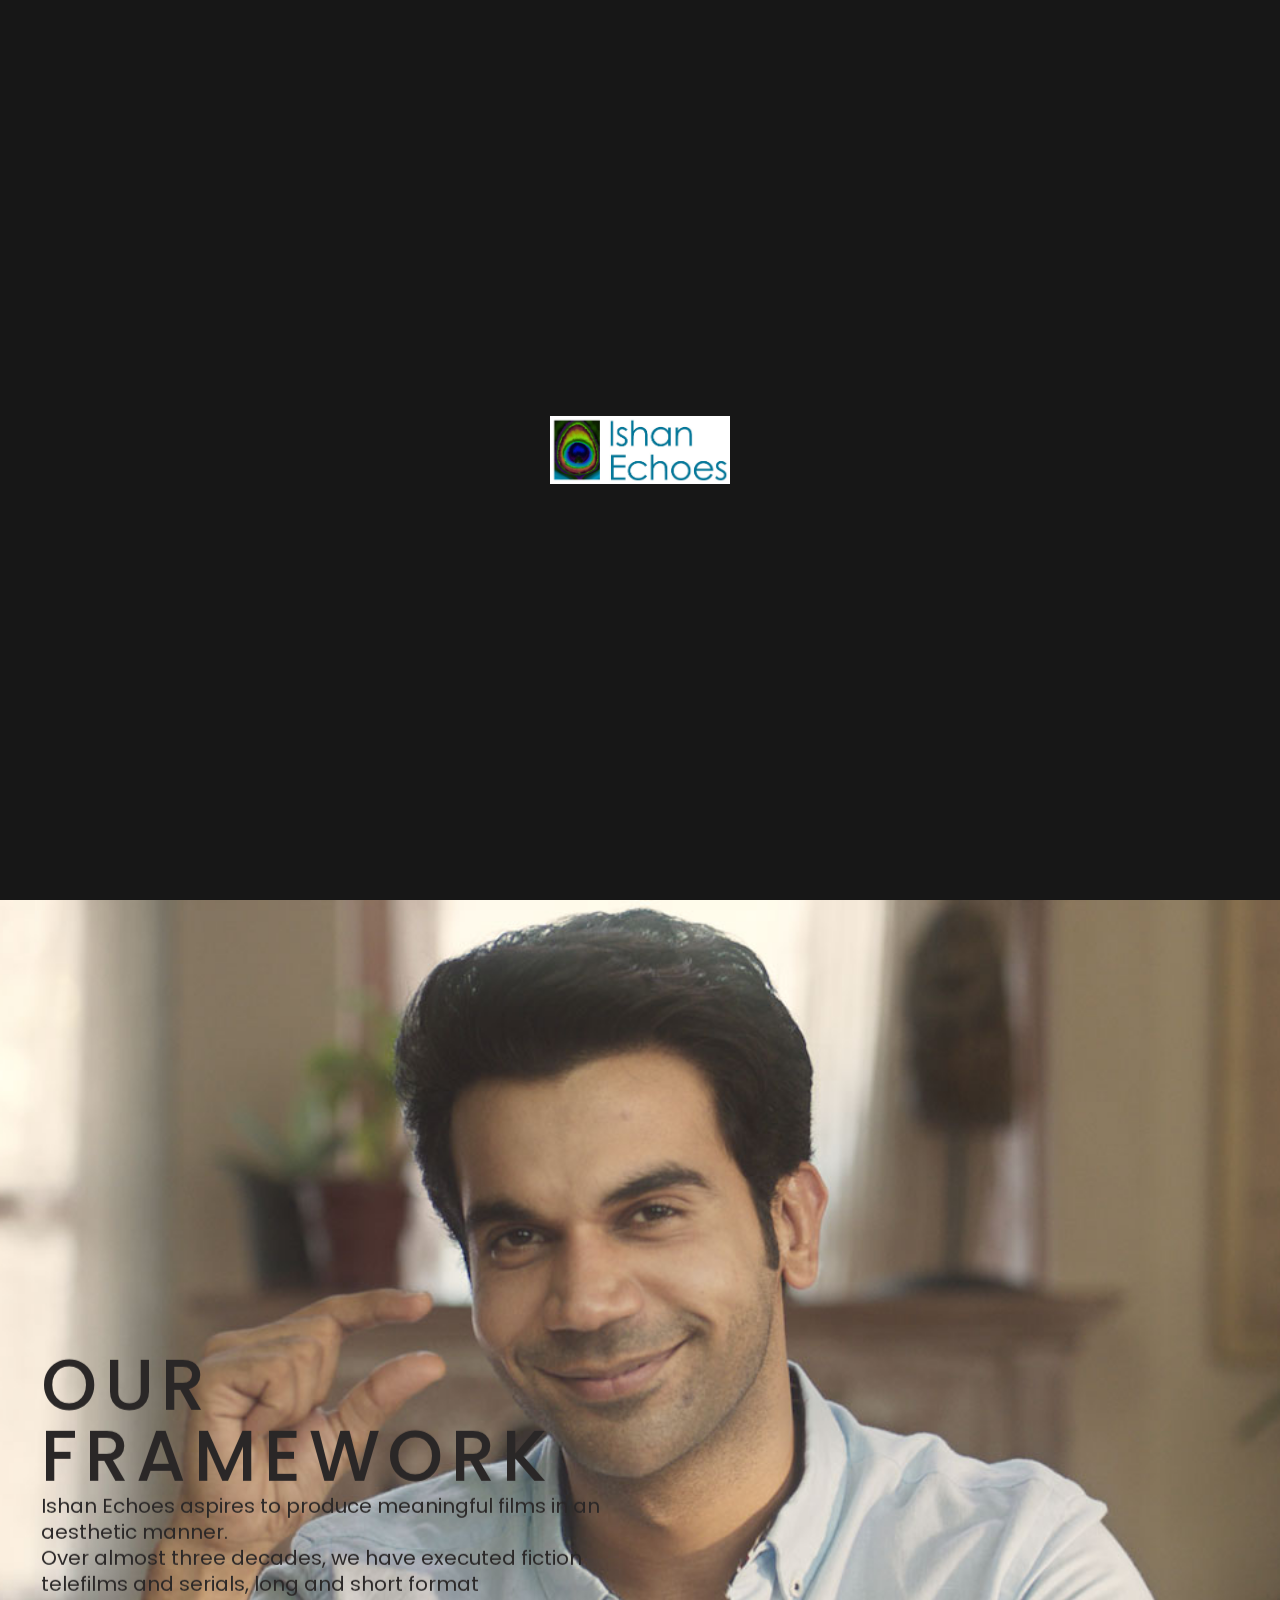
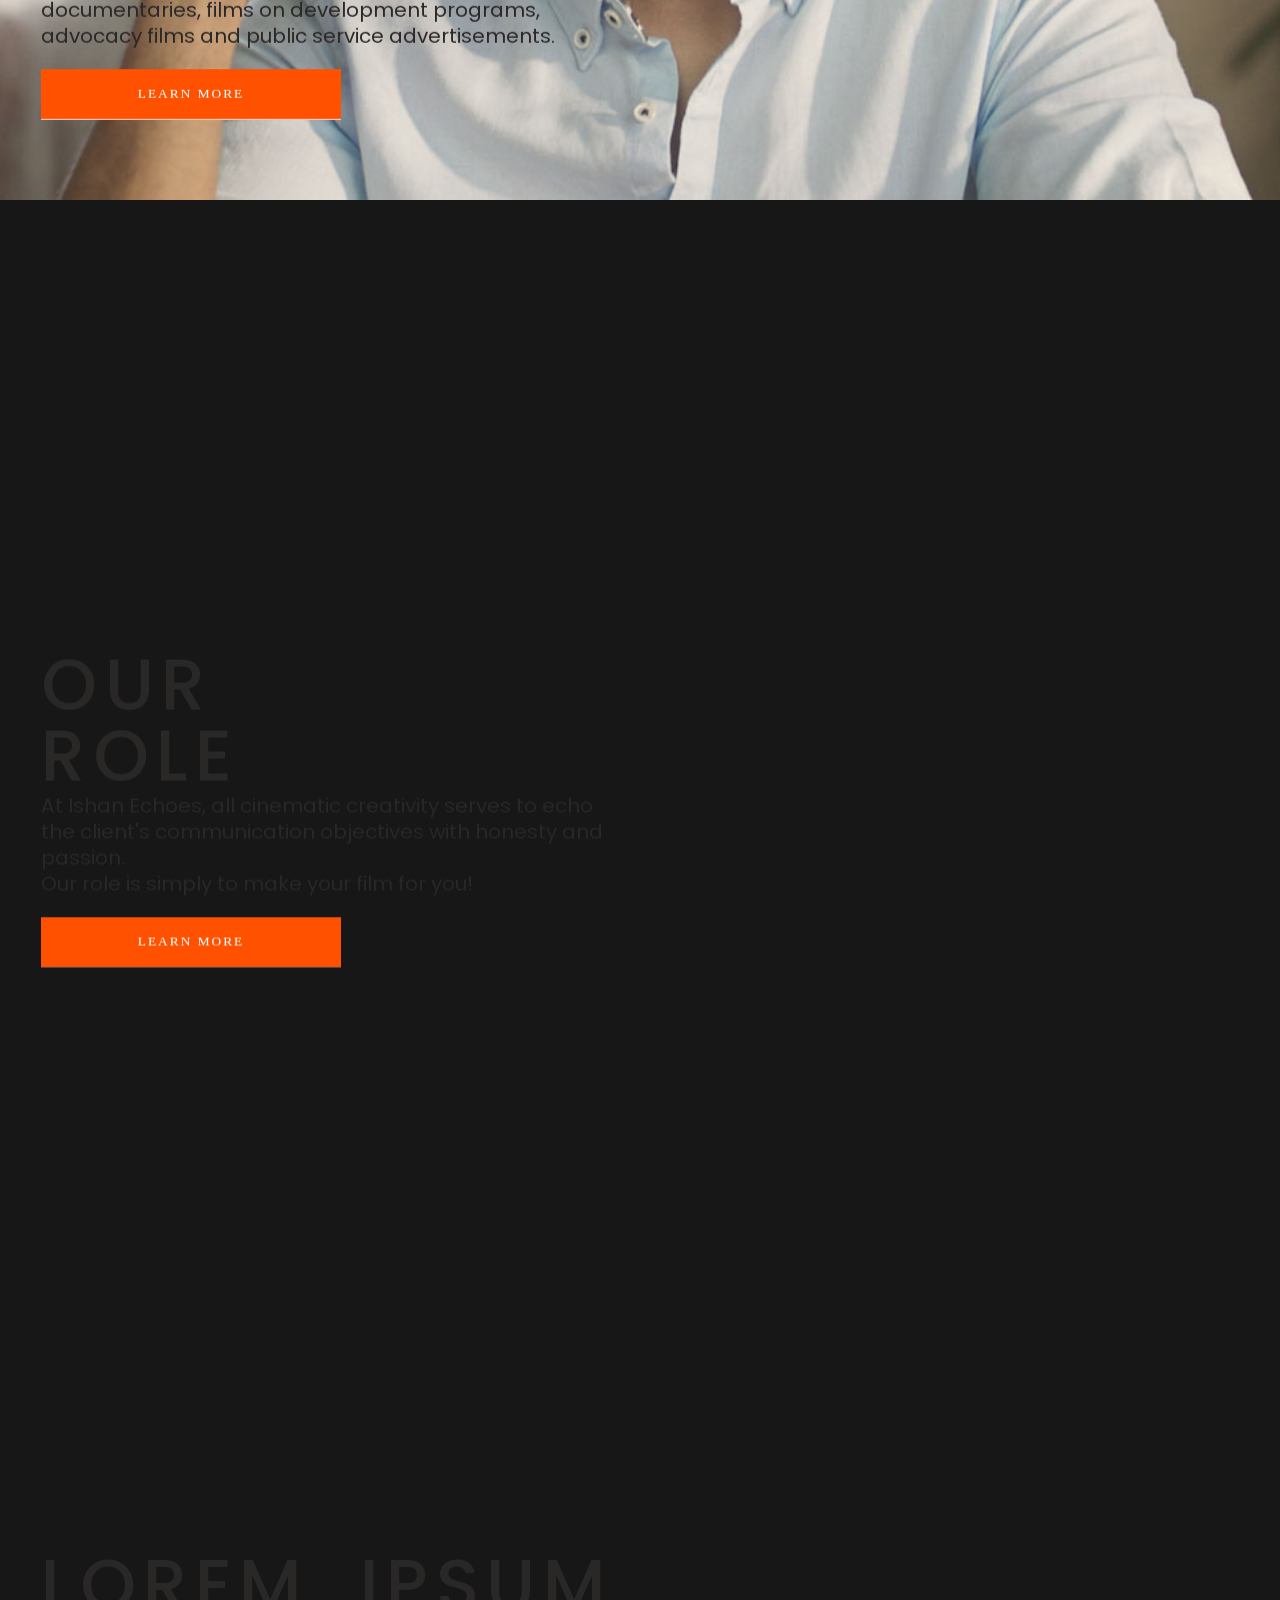
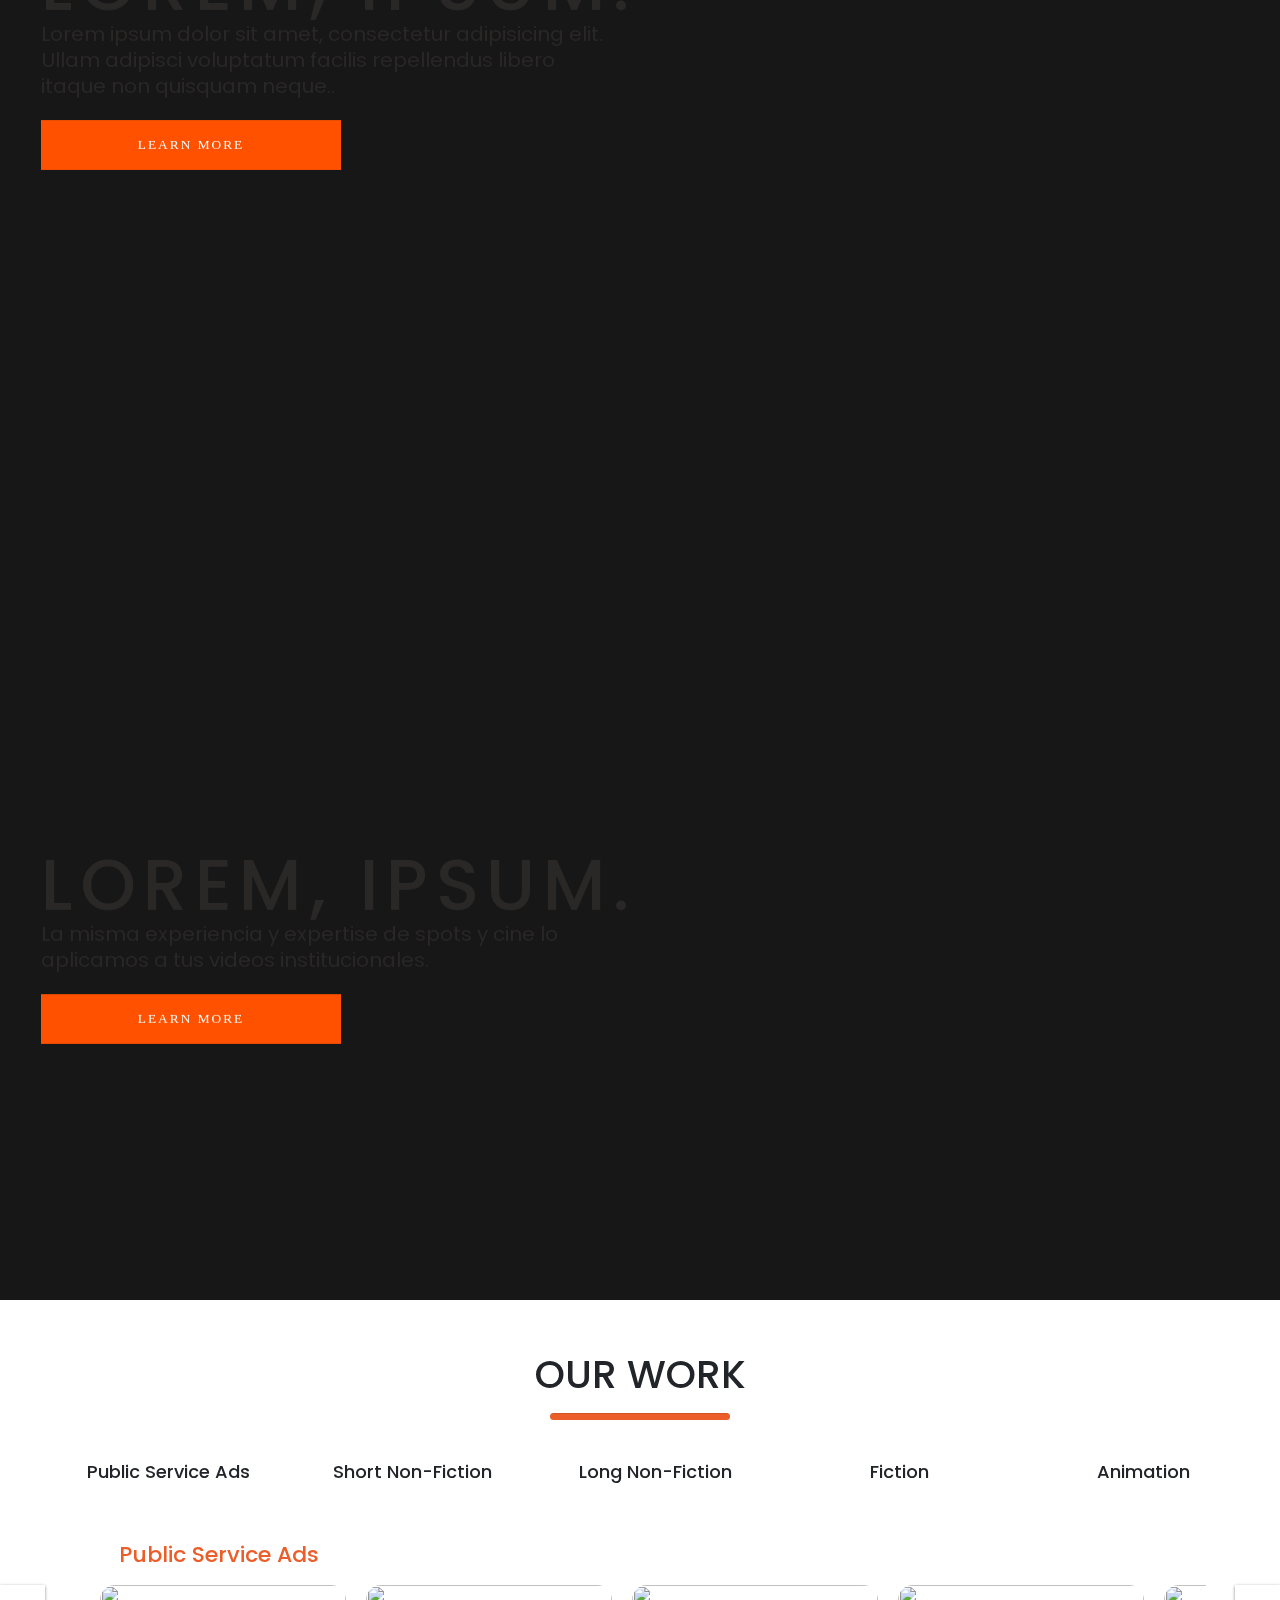
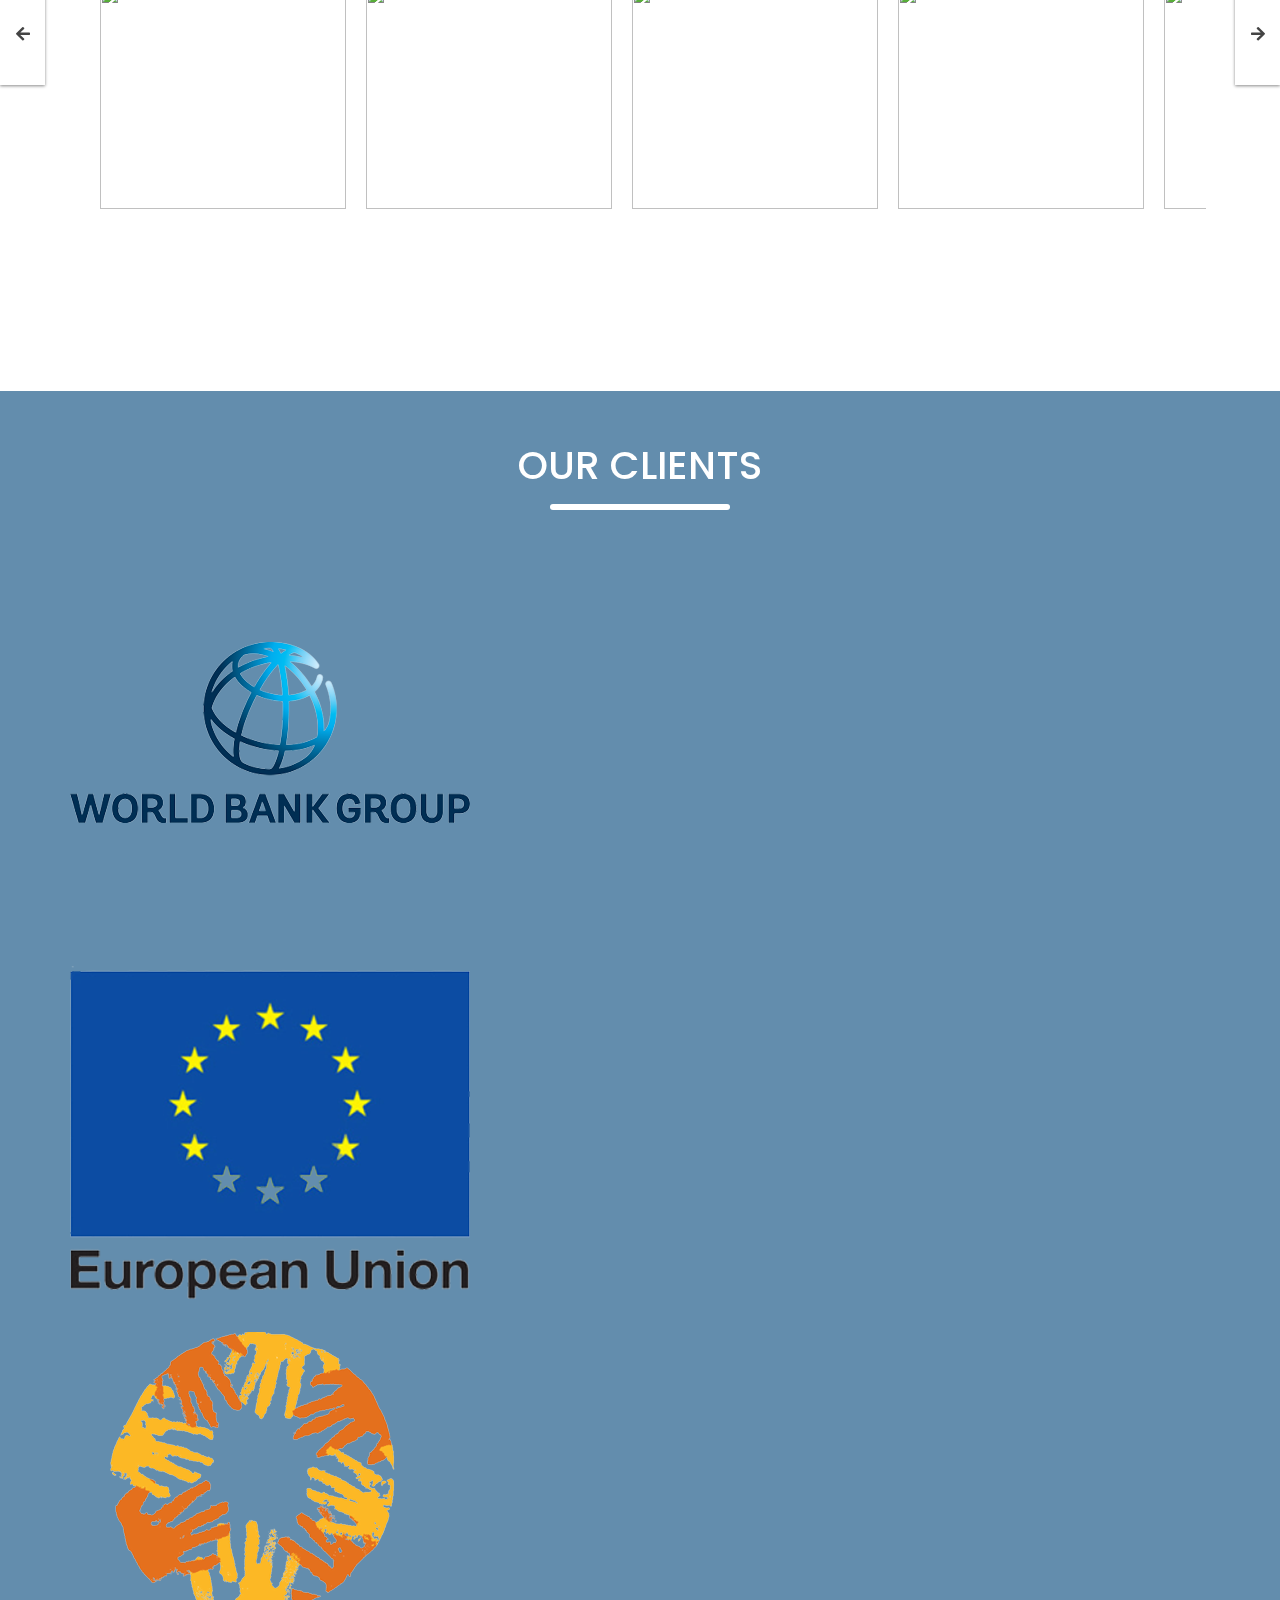
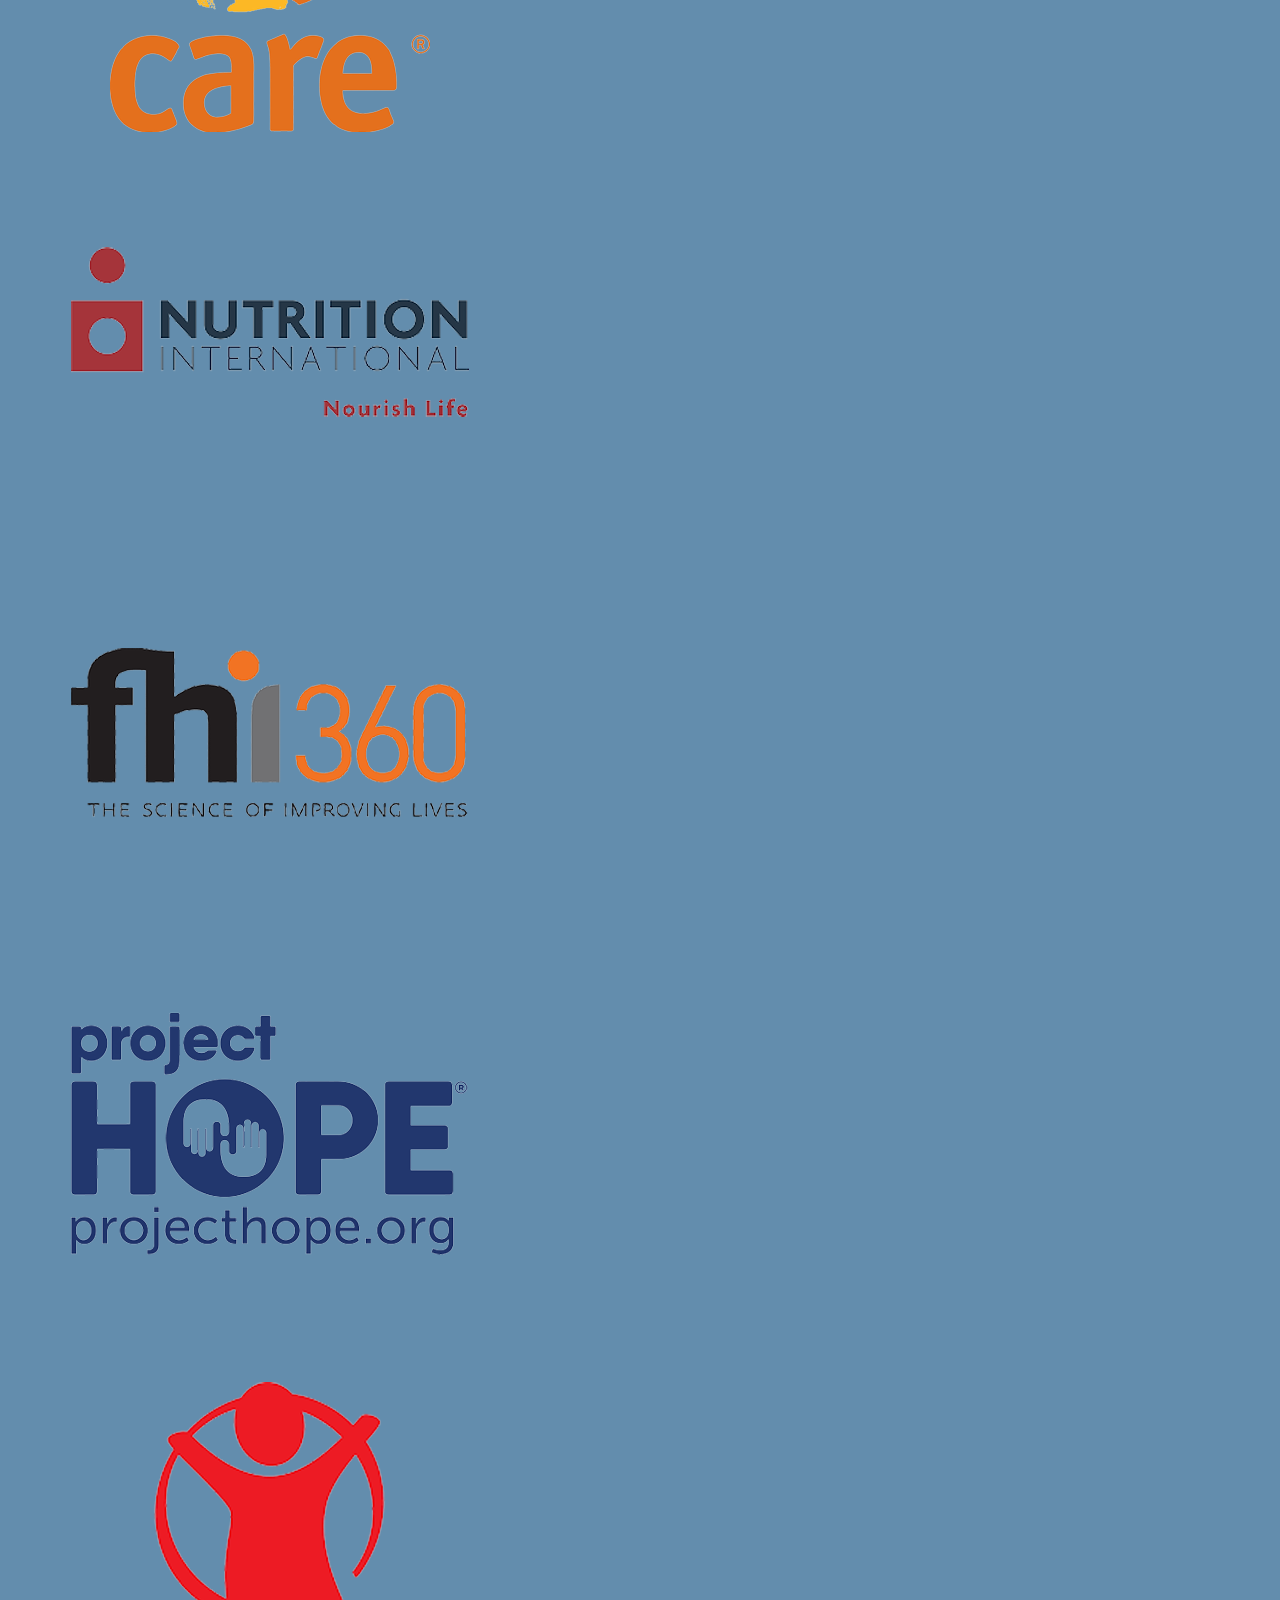
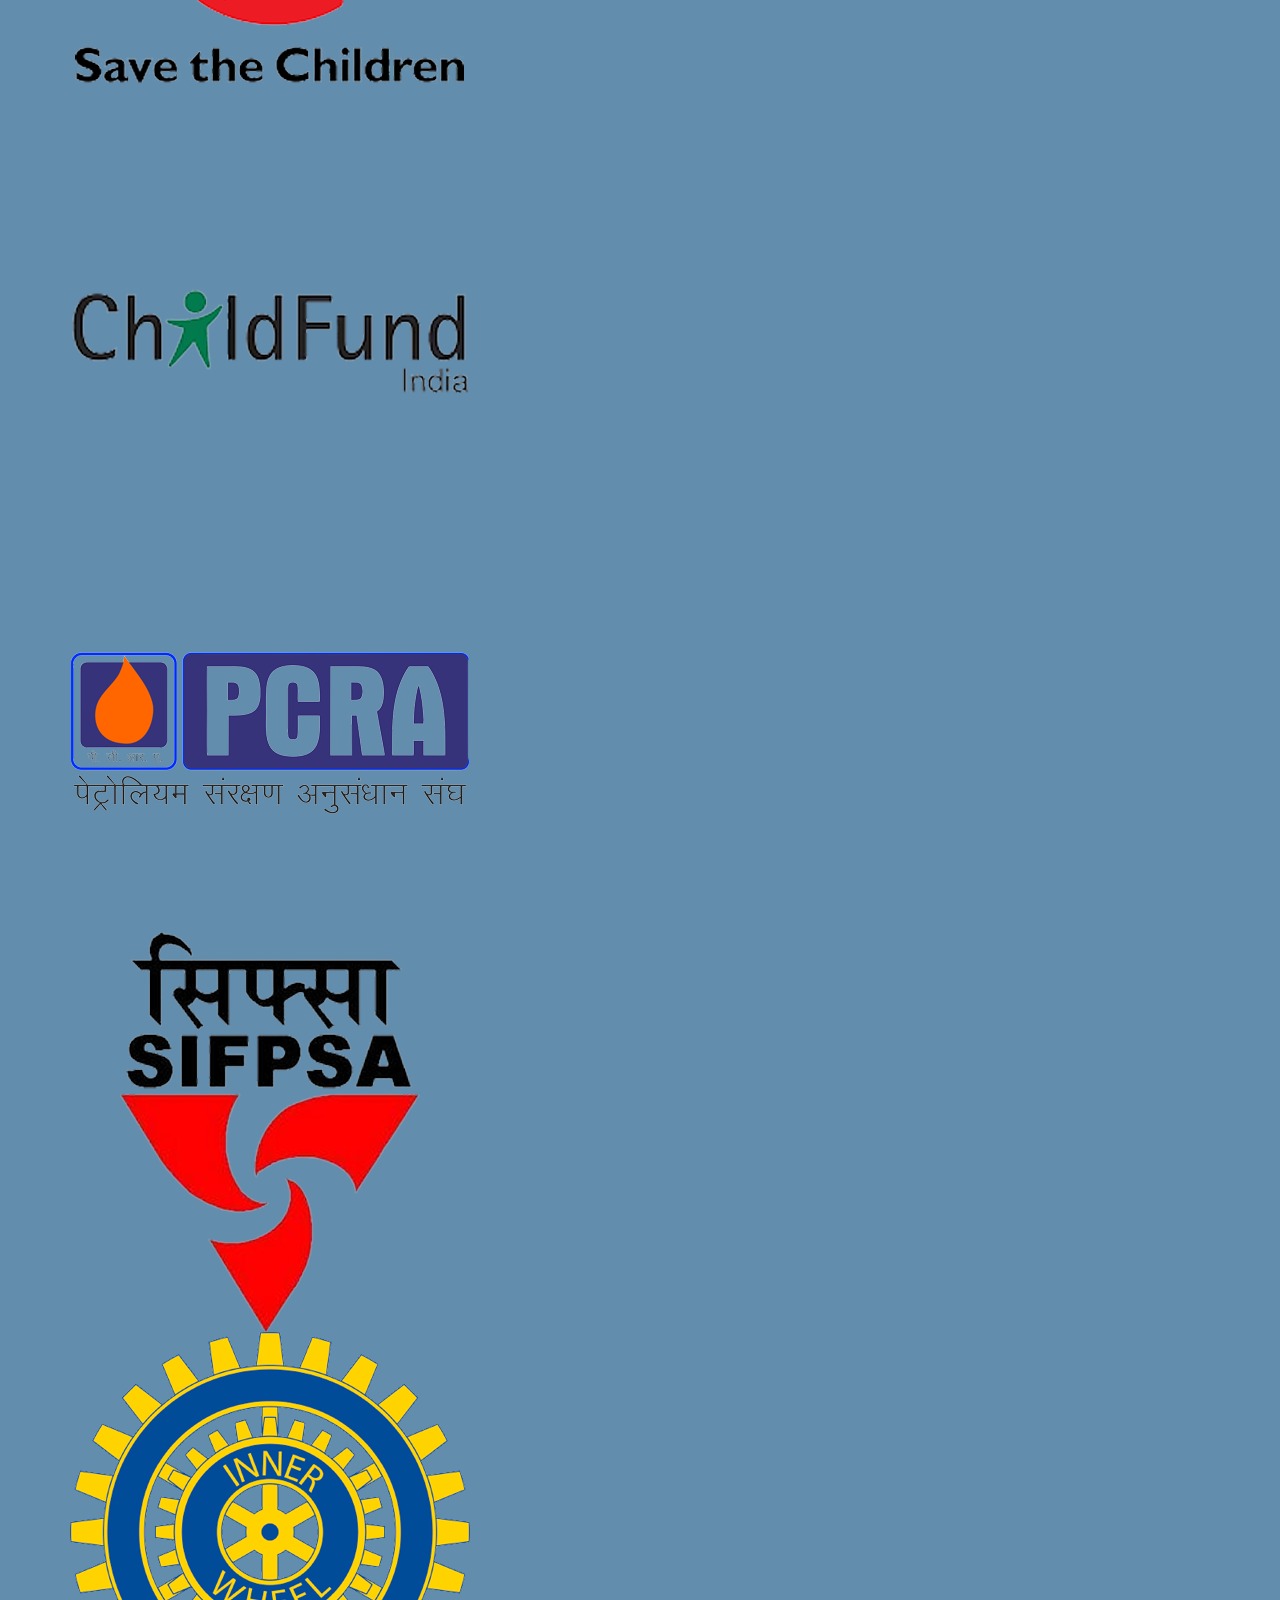
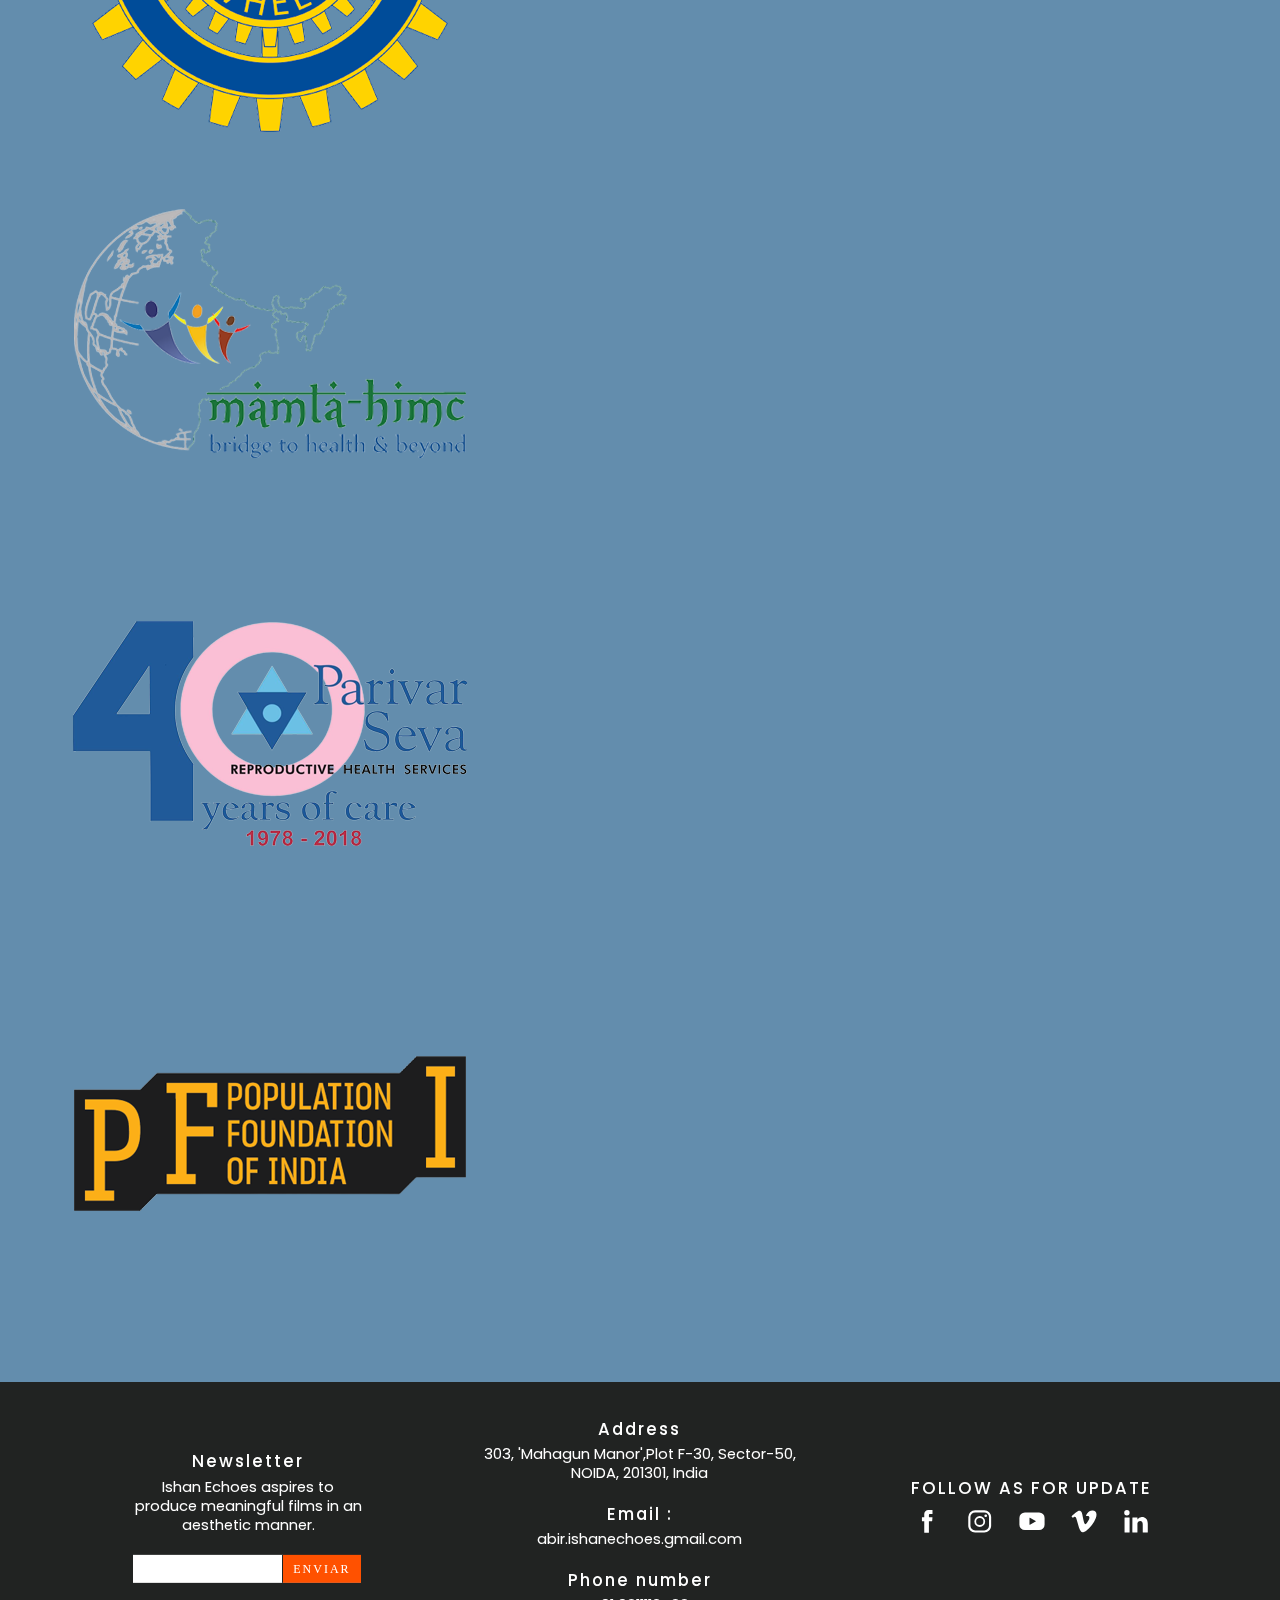
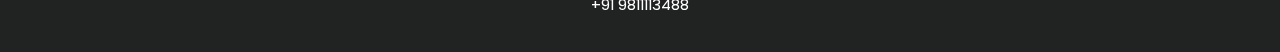
==== commit ff36d76e: "Add files via upload" ====
--- a/index.html
+++ b/index.html
@@ -10,6 +10,7 @@
     <title>Ishan Echoes | Home Page</title>
     <!-- ishan icon -->
     <link rel="icon" href="./img/tetimonial/favicon.png" type="image/x-icon" />
+    <link rel="stylesheet" href="https://cdnjs.cloudflare.com/ajax/libs/twitter-bootstrap/4.0.0-alpha.6/css/bootstrap.min.css">
 
 
     <!-- custom css -->
@@ -66,16 +67,16 @@
                     </a>
                     <div class="menu-li">
                         <p class="first principal">OUR WORK</p>
-                        <div class="sub-options"><a href="javascript:void(0)">
+                        <div class="sub-options"><a href="index.html#public-service">
                                 <p>Public Service Ads</p>
-                            </a><a href="javascript:void(0)">
+                            </a><a href="index.html#short-non-fiction">
                                 <p>Short Non-Fiction</p>
-                            </a><a href="javascript:void(0)">
+                            </a><a href="index.html#long-non-fiction">
                                 <p>Long Non-Fiction</p>
-                            </a><a href="javascript:void(0)">
+                            </a><a href="index.html#fiction">
                                 <p>Fiction</p>
-                            </a><a href="javascript:void(0)">
-                                <p>Animation</p>[
+                            </a><a href="index.html#animation">
+                                <p>Animation</p>
                         </div>
                     </div>
                     <a class="menu-li" href="javascript:void(0)">
@@ -267,164 +268,178 @@
         <section class="work-container">
             <h2>OUR WORK</h2>
             <div class="lineBottom"></div>
-            <div class="my-work">
-                <ul class="work-list">
-                    <li><a href="#all">All</a></li>
-                    <li><a href="#public-service">Public Service Ads</a></li>
-                    <li><a href="#short-non-fiction">Short Non-Fiction</a></li>
-                    <li><a href="#long-non-fiction">Long Non-Fiction</a></li>
-                    <li><a href="#fiction">Fiction</a></li>
-                    <li><a href="#animation">Animation</a></li>
-                </ul>
-            </div>
-            <div class="work-contents" id="all">
-                <div class="work-item" id="public-service">
-                    <div class="work-heading">
-                        <h3>Public Service Ads</h3>
-                    </div>
-                    <div class="vdo">
-                        <div id="slider-container" class="slider">
-                            <div class="slide">
-                                <img src="https://images.unsplash.com/photo-1574482620811-1aa16ffe3c82?ixlib=rb-1.2.1&ixid=eyJhcHBfaWQiOjEyMDd9&auto=format&fit=crop&w=1050&q=20"
-                                    alt="">
+            <hr>
+        <main>
+                <nav class="container-fluid">
+                    <ul class="clearfix">
+                        <li><a href="#one" class="activ">Public Service Ads</a></li>
+                        <li><a href="#two">Short Non-Fiction</a></li>
+                        <li><a href="#three">Long Non-Fiction</a></li>
+                        <li><a href="#four">Fiction</a></li>
+                        <li><a href="#five">Animation</a></li>
+                    </ul>
+                    <!-- <span></span> -->
+                </nav>
+            </header>
+            <section class="row">
+                <div class="col-xs-12 content activ" id="one">
+                    <div class="work-item">
+                        <div class="work-heading">
+                            <h3>Public Service Ads</h3>
+                        </div>
+                        <div class="vdo" >
+                            <div id="slider-container" class="slider">
+                                <div class="slide">
+                                    <img src="https://images.unsplash.com/photo-1574482620811-1aa16ffe3c82?ixlib=rb-1.2.1&ixid=eyJhcHBfaWQiOjEyMDd9&auto=format&fit=crop&w=1050&q=20"
+                                        alt="">
+                                </div>
+                                <div class="slide">
+                                    <img src="https://images.unsplash.com/photo-1574451311232-cb647e9d71f9?ixlib=rb-1.2.1&ixid=eyJhcHBfaWQiOjEyMDd9&auto=format&fit=crop&w=1050&q=20"
+                                        alt="">
+                                </div>
+                                <div class="slide">
+                                    <img src="https://images.unsplash.com/photo-1574449423472-4bc6a3d2473d?ixlib=rb-1.2.1&ixid=eyJhcHBfaWQiOjEyMDd9&auto=format&fit=crop&w=1050&q=20"
+                                        alt="">
+                                </div>
+                                <div class="slide">
+                                    <img src="https://images.unsplash.com/photo-1574459472673-09bbda49102a?ixlib=rb-1.2.1&ixid=eyJhcHBfaWQiOjEyMDd9&auto=format&fit=crop&w=928&q=20"
+                                        alt="">
+                                </div>
+                                <div class="slide">
+                                    <img src="https://images.unsplash.com/photo-1479981280584-037818c1297d?ixlib=rb-1.2.1&ixid=eyJhcHBfaWQiOjEyMDd9&auto=format&fit=crop&w=1950&q=20"
+                                        alt="">
+                                </div>
+                                <div class="slide">
+                                    <img src="https://images.unsplash.com/photo-1511593358241-7eea1f3c84e5?ixlib=rb-1.2.1&ixid=eyJhcHBfaWQiOjEyMDd9&auto=format&fit=crop&w=967&q=20"
+                                        alt="">
+                                </div>
+                                <div class="slide">
+                                    <img src="https://images.unsplash.com/photo-1560259324-12a044e67c34?ixlib=rb-1.2.1&auto=format&fit=crop&w=967&q=20"
+                                        alt="">
+                                </div>
+                                <div onclick="prev()" class="control-prev-btn">
+                                    <i class="fas fa-arrow-left"></i>
+                                </div>
+                                <div onclick="next()" class="control-next-btn">
+                                    <i class="fas fa-arrow-right"></i>
+                                </div>
                             </div>
-                            <div class="slide">
-                                <img src="https://images.unsplash.com/photo-1574451311232-cb647e9d71f9?ixlib=rb-1.2.1&ixid=eyJhcHBfaWQiOjEyMDd9&auto=format&fit=crop&w=1050&q=20"
-                                    alt="">
+                        </div>
+                    </div>
+                </div>
+                <div class="col-xs-12 content" id="two">
+                    <div class="work-item">
+                        <div class="work-heading">
+                            <h3>Short Non-Fiction</h3>
+                        </div>
+                        <div class="vdo">
+                            <div id="slider-container-1" class="slider">
+                                <div class="slide">
+                                    <img src="https://images.unsplash.com/photo-1574482620811-1aa16ffe3c82?ixlib=rb-1.2.1&ixid=eyJhcHBfaWQiOjEyMDd9&auto=format&fit=crop&w=1050&q=20"
+                                        alt="">
+                                </div>
+                                <div class="slide">
+                                    <img src="https://images.unsplash.com/photo-1574451311232-cb647e9d71f9?ixlib=rb-1.2.1&ixid=eyJhcHBfaWQiOjEyMDd9&auto=format&fit=crop&w=1050&q=20"
+                                        alt="">
+                                </div>
+                                <div class="slide">
+                                    <img src="https://images.unsplash.com/photo-1574449423472-4bc6a3d2473d?ixlib=rb-1.2.1&ixid=eyJhcHBfaWQiOjEyMDd9&auto=format&fit=crop&w=1050&q=20"
+                                        alt="">
+                                </div>
+                                <div class="slide">
+                                    <img src="https://images.unsplash.com/photo-1574459472673-09bbda49102a?ixlib=rb-1.2.1&ixid=eyJhcHBfaWQiOjEyMDd9&auto=format&fit=crop&w=928&q=20"
+                                        alt="">
+                                </div>
+                                <div class="slide">
+                                    <img src="https://images.unsplash.com/photo-1479981280584-037818c1297d?ixlib=rb-1.2.1&ixid=eyJhcHBfaWQiOjEyMDd9&auto=format&fit=crop&w=1950&q=20"
+                                        alt="">
+                                </div>
+                                <div class="slide">
+                                    <img src="https://images.unsplash.com/photo-1511593358241-7eea1f3c84e5?ixlib=rb-1.2.1&ixid=eyJhcHBfaWQiOjEyMDd9&auto=format&fit=crop&w=967&q=20"
+                                        alt="">
+                                </div>
+                                <div class="slide">
+                                    <img src="https://images.unsplash.com/photo-1560259324-12a044e67c34?ixlib=rb-1.2.1&auto=format&fit=crop&w=967&q=20"
+                                        alt="">
+                                </div>
+                                <div class="slide">
+                                    <img src="images.unsplash.com/photo-1532787799187-93655e51d472?ixlib=rb-1.2.1&auto=format&fit=crop&w=967&q=20"
+                                        alt="">
+                                </div>
+                                <div onclick="prevButton()" class="control-prev-btn">
+                                    <i class="fas fa-arrow-left"></i>
+                                </div>
+                                <div onclick="nextButoon()" class="control-next-btn">
+                                    <i class="fas fa-arrow-right"></i>
+                                </div>
                             </div>
-                            <div class="slide">
-                                <img src="https://images.unsplash.com/photo-1574449423472-4bc6a3d2473d?ixlib=rb-1.2.1&ixid=eyJhcHBfaWQiOjEyMDd9&auto=format&fit=crop&w=1050&q=20"
-                                    alt="">
+                        </div>
+                    </div>
+                </div>
+                <div class="col-xs-12 content" id="three">
+                    <div class="work-item">
+                        <div class="work-heading">
+                            <h3>Long Non-Fiction</h3>
+                        </div>
+                        <div class="vdo">
+                            <div id="slider-container" class="slider">
+                                <div class="slide">
+                                    <img src="https://images.unsplash.com/photo-1574482620811-1aa16ffe3c82?ixlib=rb-1.2.1&ixid=eyJhcHBfaWQiOjEyMDd9&auto=format&fit=crop&w=1050&q=20"
+                                        alt="">
+                                </div>
+                                <div class="slide">
+                                    <img src="https://images.unsplash.com/photo-1574451311232-cb647e9d71f9?ixlib=rb-1.2.1&ixid=eyJhcHBfaWQiOjEyMDd9&auto=format&fit=crop&w=1050&q=20"
+                                        alt="">
+                                </div>
+                                <div class="slide">
+                                    <img src="https://images.unsplash.com/photo-1574449423472-4bc6a3d2473d?ixlib=rb-1.2.1&ixid=eyJhcHBfaWQiOjEyMDd9&auto=format&fit=crop&w=1050&q=20"
+                                        alt="">
+                                </div>
                             </div>
-                            <div class="slide">
-                                <img src="https://images.unsplash.com/photo-1574459472673-09bbda49102a?ixlib=rb-1.2.1&ixid=eyJhcHBfaWQiOjEyMDd9&auto=format&fit=crop&w=928&q=20"
-                                    alt="">
+                        </div>
+                    </div>
+                </div>
+                <div class="col-xs-12 content" id="four">
+                    <div class="work-item">
+                        <div class="work-heading">
+                            <h3>Fiction</h3>
+                        </div>
+                        <div class="vdo">
+                            <div id="slider-container" class="slider">
+                                <div class="slide">
+                                    <img src="https://images.unsplash.com/photo-1574482620811-1aa16ffe3c82?ixlib=rb-1.2.1&ixid=eyJhcHBfaWQiOjEyMDd9&auto=format&fit=crop&w=1050&q=20"
+                                        alt="">
+                                </div>
+                                <div class="slide">
+                                    <img src="https://images.unsplash.com/photo-1574451311232-cb647e9d71f9?ixlib=rb-1.2.1&ixid=eyJhcHBfaWQiOjEyMDd9&auto=format&fit=crop&w=1050&q=20"
+                                        alt="">
+                                </div>
                             </div>
-                            <div class="slide">
-                                <img src="https://images.unsplash.com/photo-1479981280584-037818c1297d?ixlib=rb-1.2.1&ixid=eyJhcHBfaWQiOjEyMDd9&auto=format&fit=crop&w=1950&q=20"
-                                    alt="">
+                        </div>
+                    </div>
+                </div>
+                <div class="col-xs-12 content" id="five">
+                    <div class="work-item" id="animation">
+                        <div class="work-heading">
+                            <h3>Animation</h3>
+                        </div>
+                        <div class="vdo">
+                            <div id="slider-container" class="slider">
+                                <div class="slide">
+                                    <img src="https://images.unsplash.com/photo-1574482620811-1aa16ffe3c82?ixlib=rb-1.2.1&ixid=eyJhcHBfaWQiOjEyMDd9&auto=format&fit=crop&w=1050&q=20"
+                                        alt="">
+                                </div>
+                                <div class="slide">
+                                    <img src="https://images.unsplash.com/photo-1574451311232-cb647e9d71f9?ixlib=rb-1.2.1&ixid=eyJhcHBfaWQiOjEyMDd9&auto=format&fit=crop&w=1050&q=20"
+                                        alt="">
+                                </div>
                             </div>
-                            <div class="slide">
-                                <img src="https://images.unsplash.com/photo-1511593358241-7eea1f3c84e5?ixlib=rb-1.2.1&ixid=eyJhcHBfaWQiOjEyMDd9&auto=format&fit=crop&w=967&q=20"
-                                    alt="">
-                            </div>
-                            <div class="slide">
-                                <img src="https://images.unsplash.com/photo-1560259324-12a044e67c34?ixlib=rb-1.2.1&auto=format&fit=crop&w=967&q=20"
-                                    alt="">
-                            </div>
-                            <div onclick="prev()" class="control-prev-btn">
-                                <i class="fas fa-arrow-left"></i>
-                            </div>
-                            <div onclick="next()" class="control-next-btn">
-                                <i class="fas fa-arrow-right"></i>
-                            </div>
-                        </div>
-                    </div>
-                </div>
-                <div class="work-item" id="short-non-fiction">
-                    <div class="work-heading">
-                        <h3>Short Non-Fiction</h3>
-                    </div>
-                    <div class="vdo">
-                        <div id="slider-container-1" class="slider">
-                            <div class="slide">
-                                <img src="https://images.unsplash.com/photo-1574482620811-1aa16ffe3c82?ixlib=rb-1.2.1&ixid=eyJhcHBfaWQiOjEyMDd9&auto=format&fit=crop&w=1050&q=20"
-                                    alt="">
-                            </div>
-                            <div class="slide">
-                                <img src="https://images.unsplash.com/photo-1574451311232-cb647e9d71f9?ixlib=rb-1.2.1&ixid=eyJhcHBfaWQiOjEyMDd9&auto=format&fit=crop&w=1050&q=20"
-                                    alt="">
-                            </div>
-                            <div class="slide">
-                                <img src="https://images.unsplash.com/photo-1574449423472-4bc6a3d2473d?ixlib=rb-1.2.1&ixid=eyJhcHBfaWQiOjEyMDd9&auto=format&fit=crop&w=1050&q=20"
-                                    alt="">
-                            </div>
-                            <div class="slide">
-                                <img src="https://images.unsplash.com/photo-1574459472673-09bbda49102a?ixlib=rb-1.2.1&ixid=eyJhcHBfaWQiOjEyMDd9&auto=format&fit=crop&w=928&q=20"
-                                    alt="">
-                            </div>
-                            <div class="slide">
-                                <img src="https://images.unsplash.com/photo-1479981280584-037818c1297d?ixlib=rb-1.2.1&ixid=eyJhcHBfaWQiOjEyMDd9&auto=format&fit=crop&w=1950&q=20"
-                                    alt="">
-                            </div>
-                            <div class="slide">
-                                <img src="https://images.unsplash.com/photo-1511593358241-7eea1f3c84e5?ixlib=rb-1.2.1&ixid=eyJhcHBfaWQiOjEyMDd9&auto=format&fit=crop&w=967&q=20"
-                                    alt="">
-                            </div>
-                            <div class="slide">
-                                <img src="https://images.unsplash.com/photo-1560259324-12a044e67c34?ixlib=rb-1.2.1&auto=format&fit=crop&w=967&q=20"
-                                    alt="">
-                            </div>
-                            <div class="slide">
-                                <img src="images.unsplash.com/photo-1532787799187-93655e51d472?ixlib=rb-1.2.1&auto=format&fit=crop&w=967&q=20"
-                                    alt="">
-                            </div>
-                            <div onclick="prevButton()" class="control-prev-btn">
-                                <i class="fas fa-arrow-left"></i>
-                            </div>
-                            <div onclick="nextButoon()" class="control-next-btn">
-                                <i class="fas fa-arrow-right"></i>
-                            </div>
-                        </div>
-                    </div>
-                </div>
-                <div class="work-item" id="long-non-fiction">
-                    <div class="work-heading">
-                        <h3>Long Non-Fiction</h3>
-                    </div>
-                    <div class="vdo">
-                        <div id="slider-container" class="slider">
-                            <div class="slide">
-                                <img src="https://images.unsplash.com/photo-1574482620811-1aa16ffe3c82?ixlib=rb-1.2.1&ixid=eyJhcHBfaWQiOjEyMDd9&auto=format&fit=crop&w=1050&q=20"
-                                    alt="">
-                            </div>
-                            <div class="slide">
-                                <img src="https://images.unsplash.com/photo-1574451311232-cb647e9d71f9?ixlib=rb-1.2.1&ixid=eyJhcHBfaWQiOjEyMDd9&auto=format&fit=crop&w=1050&q=20"
-                                    alt="">
-                            </div>
-                            <div class="slide">
-                                <img src="https://images.unsplash.com/photo-1574449423472-4bc6a3d2473d?ixlib=rb-1.2.1&ixid=eyJhcHBfaWQiOjEyMDd9&auto=format&fit=crop&w=1050&q=20"
-                                    alt="">
-                            </div>
-                        </div>
-                    </div>
-                </div>
-                <div class="work-item" id="fiction">
-                    <div class="work-heading">
-                        <h3>Fiction</h3>
-                    </div>
-                    <div class="vdo">
-                        <div id="slider-container" class="slider">
-                            <div class="slide">
-                                <img src="https://images.unsplash.com/photo-1574482620811-1aa16ffe3c82?ixlib=rb-1.2.1&ixid=eyJhcHBfaWQiOjEyMDd9&auto=format&fit=crop&w=1050&q=20"
-                                    alt="">
-                            </div>
-                            <div class="slide">
-                                <img src="https://images.unsplash.com/photo-1574451311232-cb647e9d71f9?ixlib=rb-1.2.1&ixid=eyJhcHBfaWQiOjEyMDd9&auto=format&fit=crop&w=1050&q=20"
-                                    alt="">
-                            </div>
-                        </div>
-                    </div>
-                </div>
-                <div class="work-item" id="animation">
-                    <div class="work-heading">
-                        <h3>Animation</h3>
-                    </div>
-                    <div class="vdo">
-                        <div id="slider-container" class="slider">
-                            <div class="slide">
-                                <img src="https://images.unsplash.com/photo-1574482620811-1aa16ffe3c82?ixlib=rb-1.2.1&ixid=eyJhcHBfaWQiOjEyMDd9&auto=format&fit=crop&w=1050&q=20"
-                                    alt="">
-                            </div>
-                            <div class="slide">
-                                <img src="https://images.unsplash.com/photo-1574451311232-cb647e9d71f9?ixlib=rb-1.2.1&ixid=eyJhcHBfaWQiOjEyMDd9&auto=format&fit=crop&w=1050&q=20"
-                                    alt="">
-                            </div>
-                        </div>
-                    </div>
-                </div>
-            </div>
-        </section>
+                        </div>
+                    </div>
+                </div>
+            </section>
+        </main>
+    </section>
         <!-- my work start -->
 
         <!-- Testimonial slider -->
--- a/style.css
+++ b/style.css
@@ -113,13 +113,14 @@
 .work-container h2{
   text-align: center;
 }
-.work-container .lineBottom {
+.work-container hr {
   width: 180px;
   height: 6px;
   background-color: #ec5e29;
   margin: 12px auto;
   margin-bottom: 22px;
   border-radius: 4px;
+  opacity: 1;
 }
 .work-container{
   background-color: #fff;
@@ -231,27 +232,75 @@
   color: #444;
   cursor: pointer;
 }
-/* .slide img.zoomed{
-   width: 500px;
-   height: 600px;
-   position: relative;
-   left: 0%;
-   top: 0%;
-   z-index: 1000;
-   transform: scale(1) translatey(0) !important; 
- 
-}
-.overlay{
-   position: absolute;
-   height: 100%;
-   width: 100%;
-   background: rgba(0,0,0,.45);
-   top: 0;
-   display: none;
-}
-.overlay.active{
- display: block;
-} */
+
+
+.clearfix a {
+  font-size: 18px;
+  font-weight: 500;
+  text-decoration: none;
+}
+.clearfix a :hover{
+  color: #ec5e29 !important;
+}
+nav{
+    width: 80%;
+    float: right;
+}
+nav ul{
+	width: 100%;
+}
+
+nav ul li {
+    float: left;
+    width: 20%;
+    line-height: 60px;
+    text-align: center;
+}
+section>p{
+	text-align: center;
+	margin: 30px auto;
+	padding: 0 10%;
+}
+section>div{
+	width: 90%;
+	margin: 0 auto;
+	display: none;
+}
+section>div.activ{
+	display: block;
+  color: #ec5e29;
+}
+div.content h2{
+	margin: 10px 0 40px 20%;
+}
+div.content p{
+    display: block;
+    margin: 0 auto;
+	width: 60%;
+    line-height: 1.7;
+}
+
+@media screen and (max-width: 600px) {
+	div.content h2{
+		margin: 10px 0 40px 5%;
+	}
+	div.content p{
+		width: 95%; 
+	}
+}
+
+
+
+
+
+
+
+
+
+
+
+
+
 @media only screen and (max-width: 420px) {
   .slider {
     padding: 0;
--- a/test.css
+++ b/test.css
@@ -2080,7 +2080,7 @@
     white-space: nowrap
 }
 
-.turbo-progress-bar {
+/* .turbo-progress-bar {
     background: #ff5100;
     display: block;
     height: 3px;
@@ -2090,7 +2090,7 @@
     transform: translateZ(0);
     transition: width .3s ease-out, opacity .15s ease-in .15s;
     z-index: 9999
-}
+} */
 
 .word {
     display: block;
